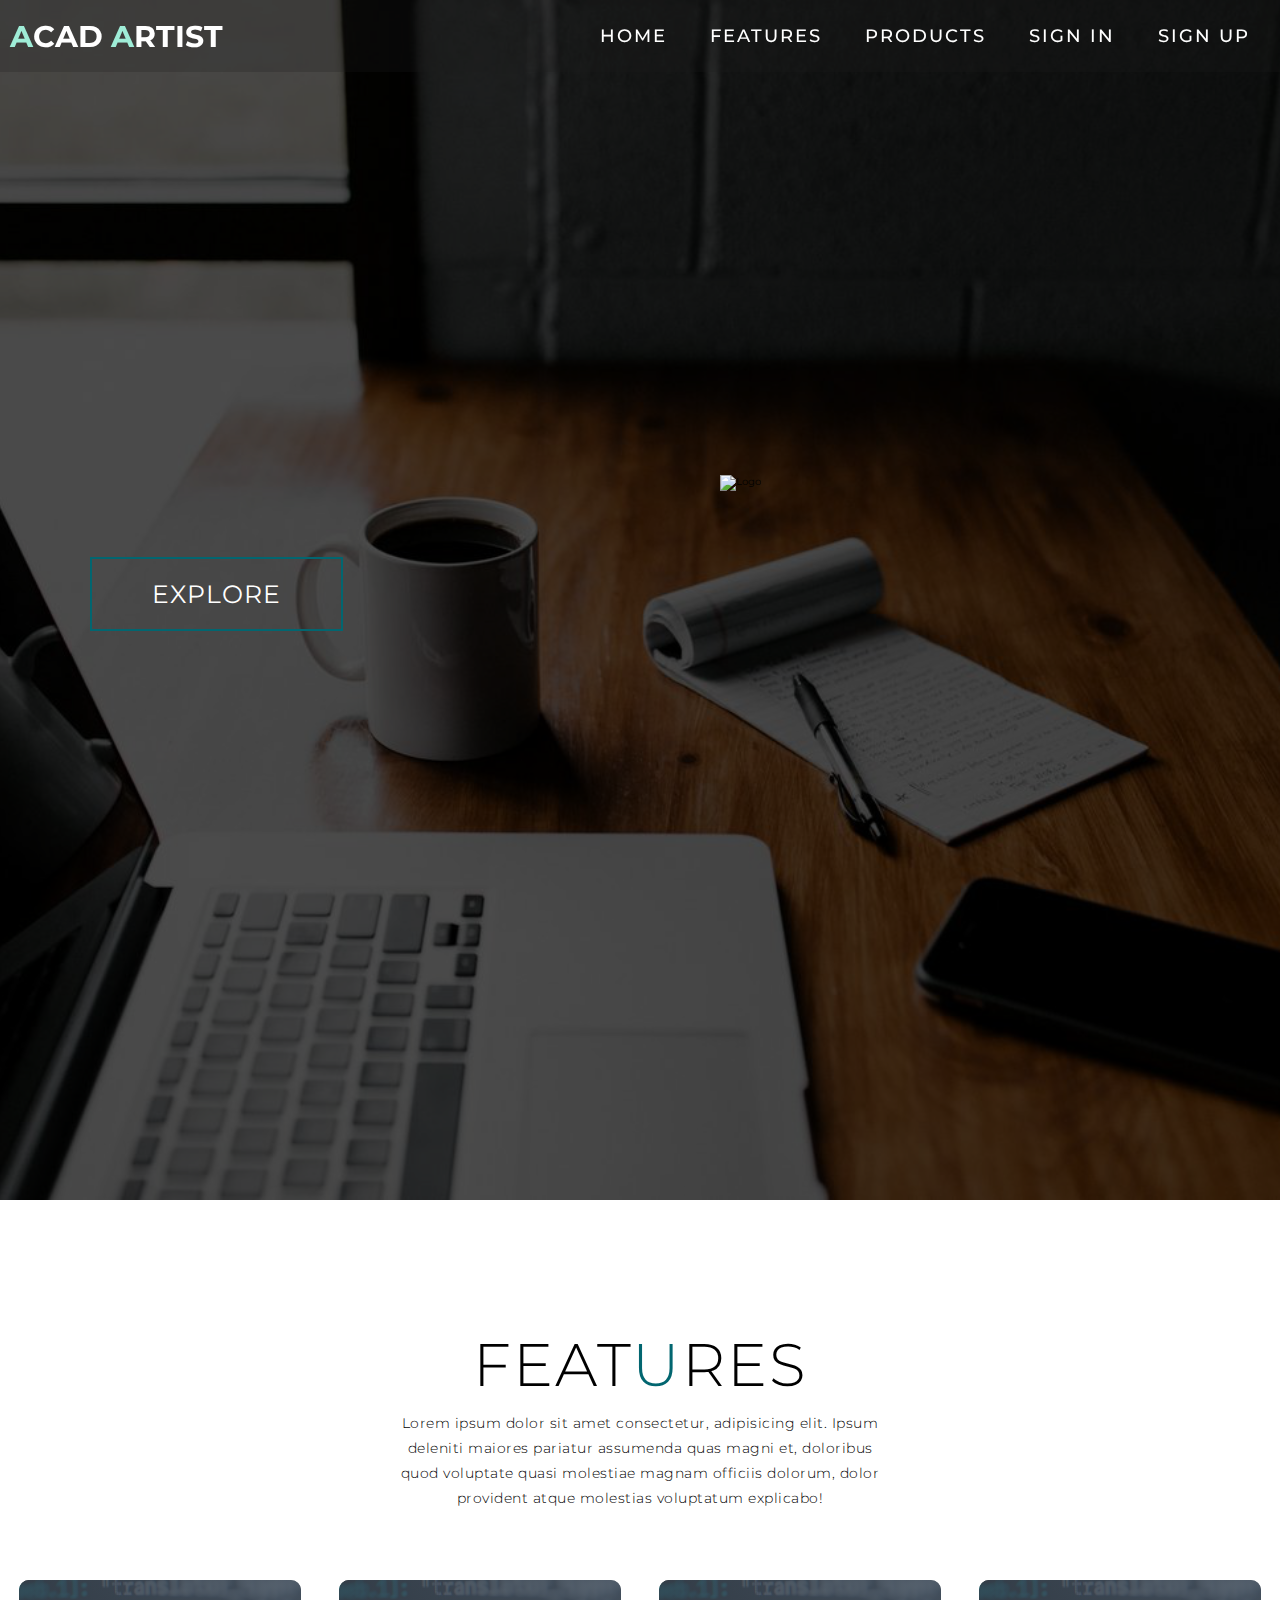
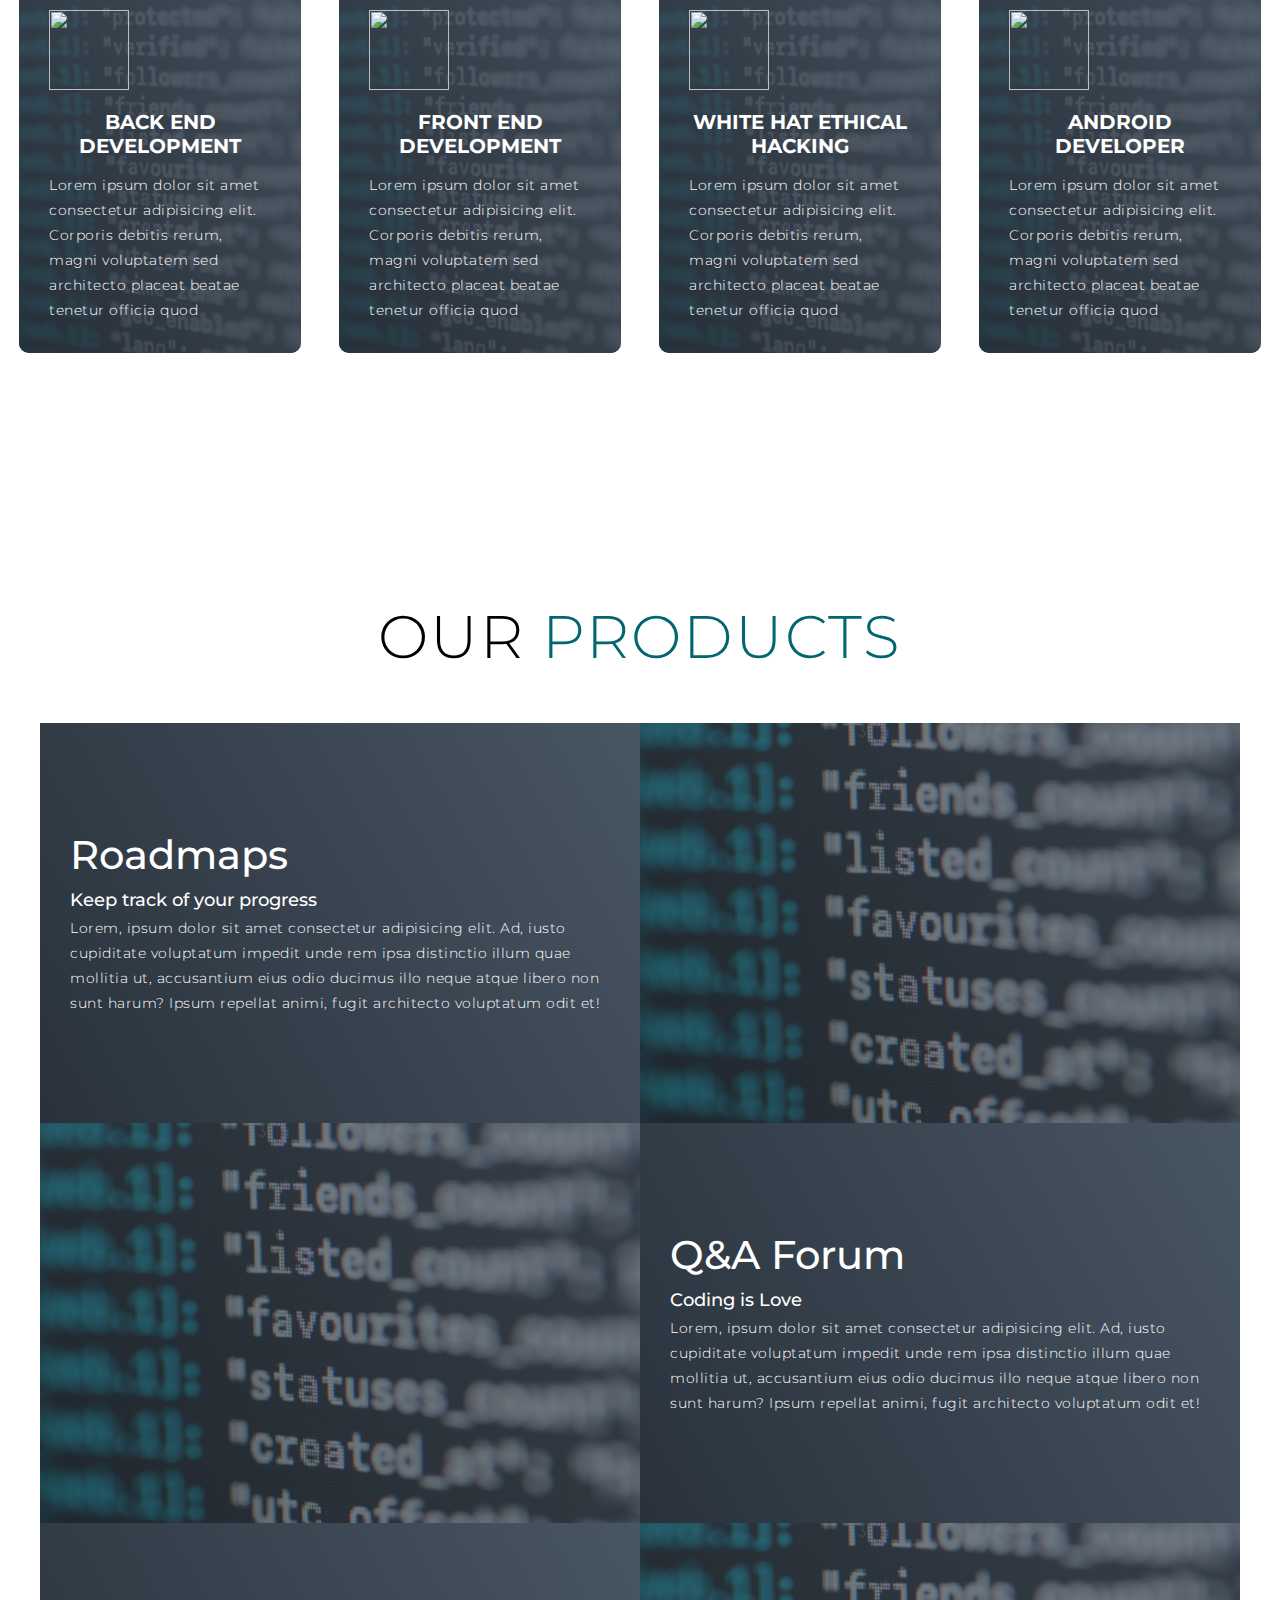
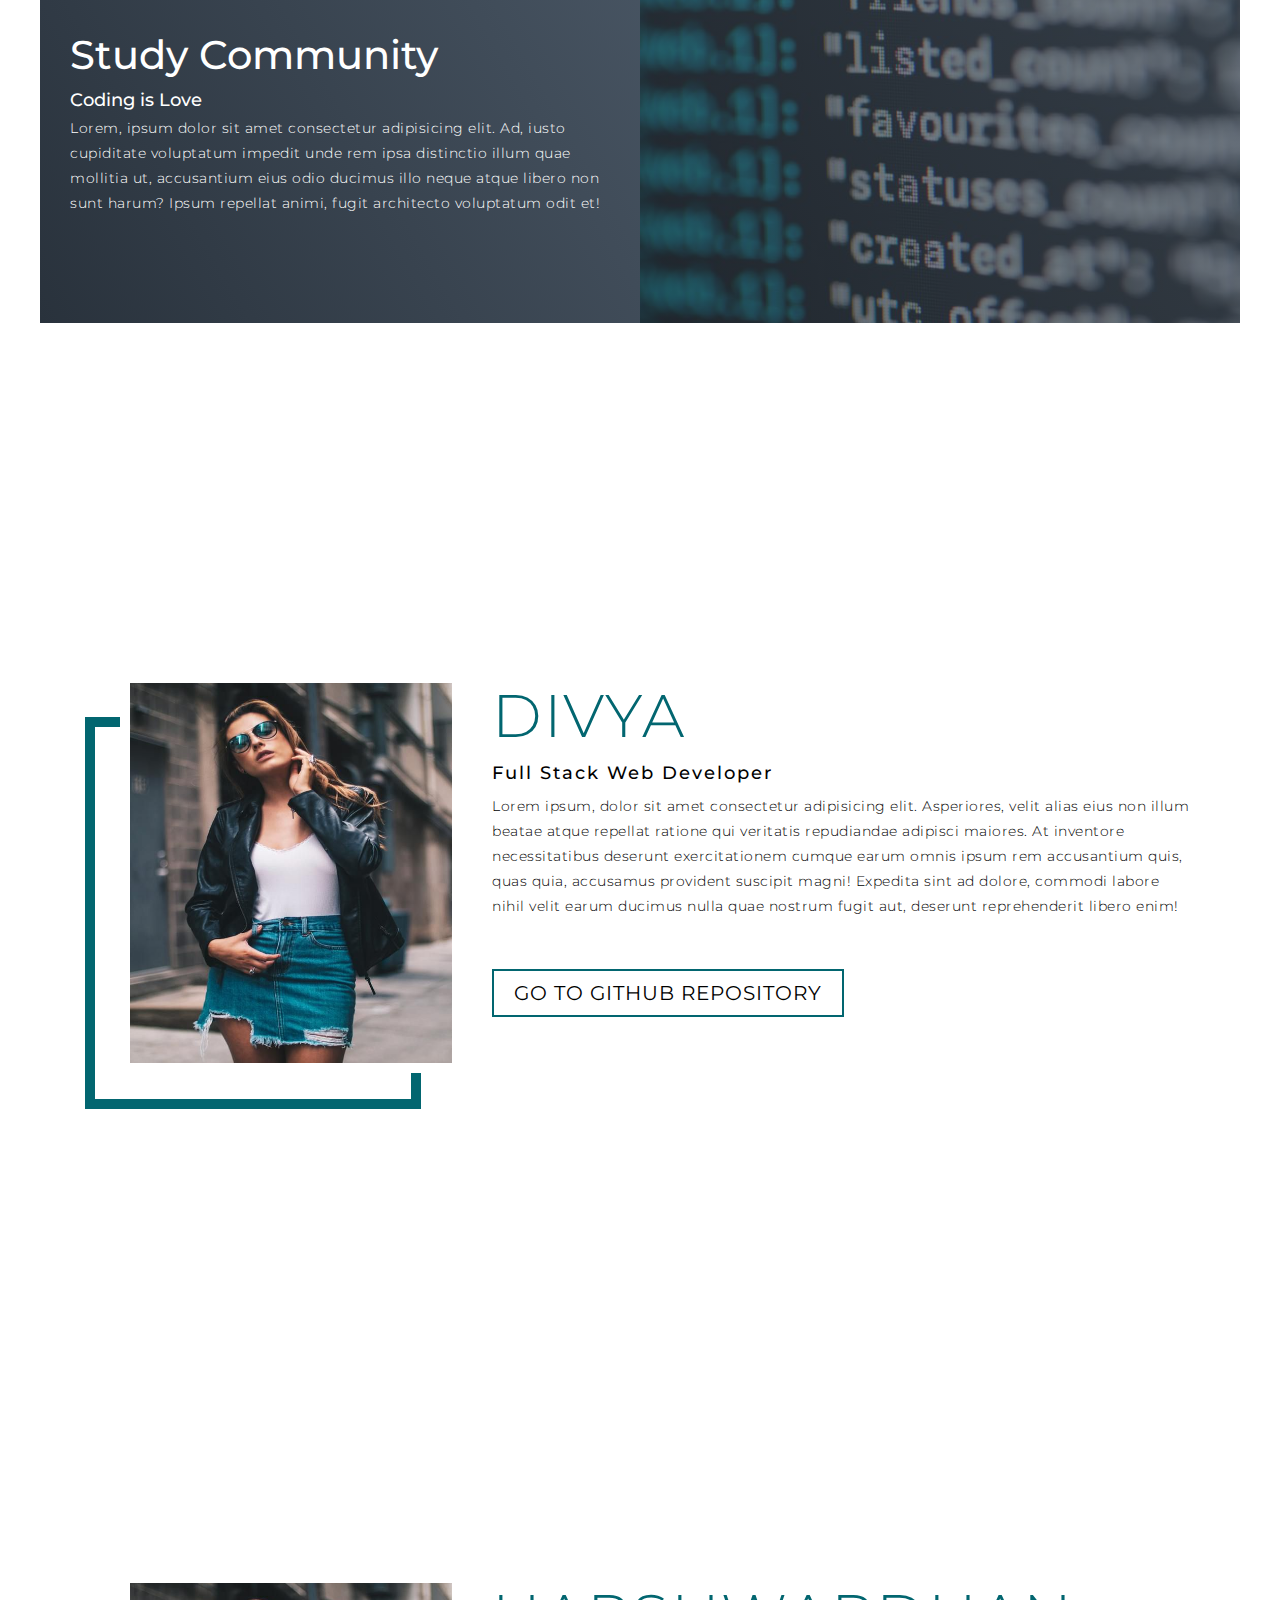
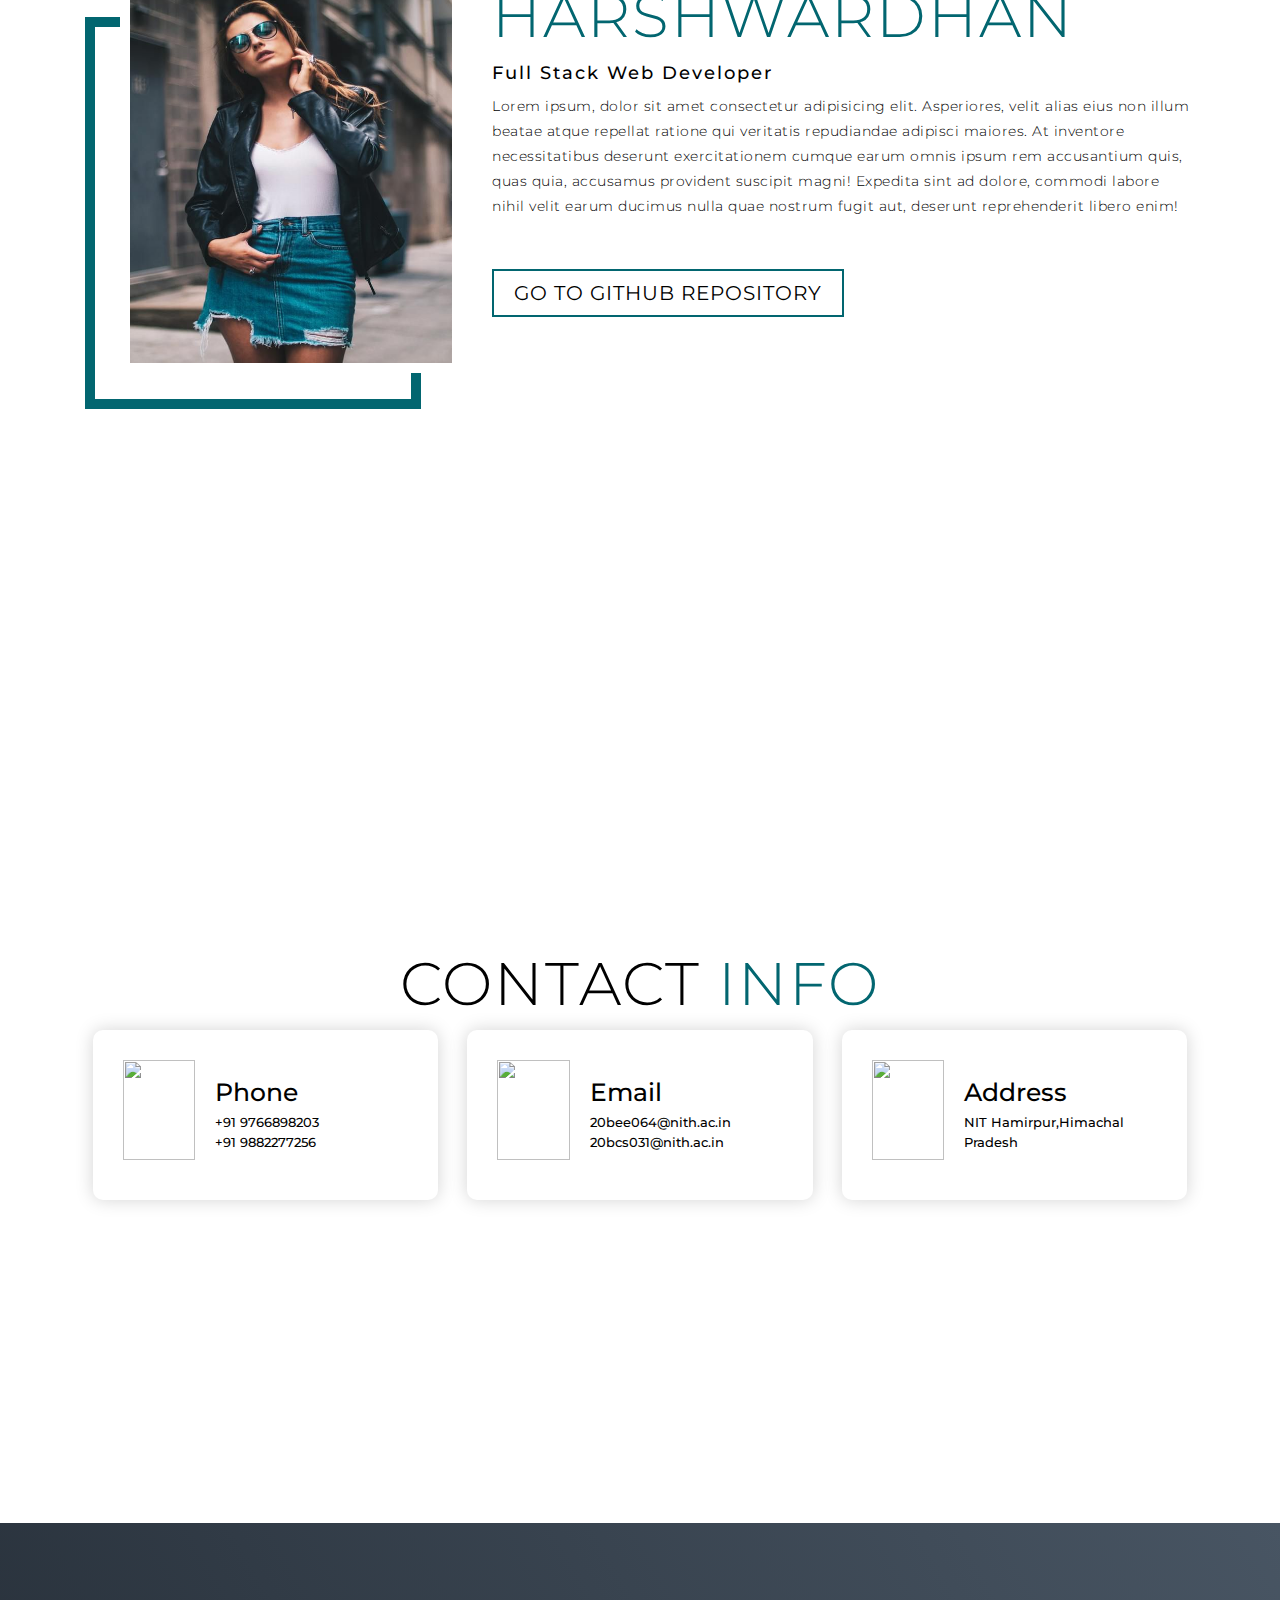
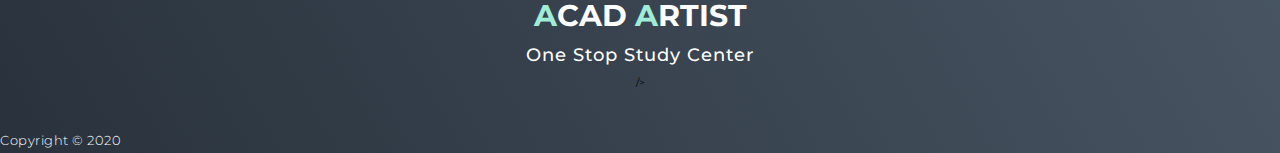
==== index.html @ d3fbb9d4 "Website" ====
<!DOCTYPE html>
<html lang="en">
  <head>
    <meta charset="UTF-8" />
    <meta name="viewport" content="width=device-width, initial-scale=1.0" />
    <link rel="stylesheet" href="style.css" />
    <title>Internal Hackathon</title>
  </head>

  <body>
    <!-- Header -->
    <section id="header">
      <div class="header container">
        <div class="nav-bar">
          <div class="brand">
            <a href="#hero">
              <h1><span>A</span>cad <span>A</span>rtist</h1>
            </a>
          </div>
          <div class="nav-list">
            <div class="hamburger">
              <div class="bar"></div>
            </div>
            <ul>
              <li><a href="#hero" data-after="Home">Home</a></li>
              <li><a href="#services" data-after="Service">Features</a></li>
              <li><a href="#projects" data-after="Projects">Products</a></li>
              <li><a href="Sign in/index.html">Sign in</a></li>
              <li><a href="Sign in/index.html">Sign up</a></li>
            </ul>
          </div>
        </div>
      </div>
    </section>
    <!-- End Header -->

    <!-- Hero Section  -->
    <section id="hero">
      <div class="hero container">
        <div>
          <h1>Welcome, <span></span></h1>
          <h1>Curious <span></span></h1>
          <h1>Minds <span></span></h1>
          <a href="#projects" type="button" class="cta">Explore</a>
        </div>
      </div>
      <div class="logo">
        <img src="img/logo.png" alt="Logo">
      </div>
    </section>
    <!-- End Hero Section  -->

    <!-- Service Section starts here -->
    <section id="services">
      <div class="services container">
        <div class="service-top">
          <h1 class="section-title">Feat<span>u</span>res</h1>
          <p>
            Lorem ipsum dolor sit amet consectetur, adipisicing elit. Ipsum
            deleniti maiores pariatur assumenda quas magni et, doloribus quod
            voluptate quasi molestiae magnam officiis dolorum, dolor provident
            atque molestias voluptatum explicabo!
          </p>
        </div>
        <div class="service-bottom">
          <div class="service-item">
            <div class="icon">
              <img
                src="https://image.flaticon.com/icons/png/512/4661/4661245.png"
              />
            </div>
            <h2  class="link"><a href="roadmap/backend.html" > Back End Development</h2>
            <p>
              Lorem ipsum dolor sit amet consectetur adipisicing elit. Corporis
              debitis rerum, magni voluptatem sed architecto placeat beatae
              tenetur officia quod
            </p>
          </div>
          <div class="service-item">
            <div class="icon"
 >
              <img
                src="https://image.flaticon.com/icons/png/512/4384/4384485.png"
              />
              <div> 
                <!-- <object type="text/html" data="Roadmap/index.html">
                </object> -->
             </div>
            </div>
            <h2 class="link"><a href="roadmap/index.html" >Front End Development</a></h2>
            <p>
              Lorem ipsum dolor sit amet consectetur adipisicing elit. Corporis
              debitis rerum, magni voluptatem sed architecto placeat beatae
              tenetur officia quod
            </p>
          </div>
          <div class="service-item">
            <div class="icon">
              <img
                src="https://image.flaticon.com/icons/png/512/3014/3014285.png"
              />
            </div>
            <h2 class="link"><a href="roadmap/hacking.html" >White Hat Ethical Hacking</a></h2>
            <p>
              Lorem ipsum dolor sit amet consectetur adipisicing elit. Corporis
              debitis rerum, magni voluptatem sed architecto placeat beatae
              tenetur officia quod
            </p>
          </div>
          <div class="service-item">
            <div class="icon">
              <img
                src="https://image.flaticon.com/icons/png/512/270/270780.png"
              />
            </div>
            <h2 class="link"><a href="roadmap/android.html" >Android Developer</a></h2>
            <p>
              Lorem ipsum dolor sit amet consectetur adipisicing elit. Corporis
              debitis rerum, magni voluptatem sed architecto placeat beatae
              tenetur officia quod
            </p>
          </div>
        </div>
      </div>
    </section>
    <!-- End Service Section -->

    <!-- Projects Section -->
    <section id="projects">
      <div class="projects container">
        <div class="projects-header">
          <h1 class="section-title">Our <span>Products</span></h1>
        </div>
        <div class="all-projects">
          <!-- <div class="project-item">
            <div class="project-info">
              <h1>Project 1</h1>
              <h2>Coding is Love</h2>
              <p>
                Lorem, ipsum dolor sit amet consectetur adipisicing elit. Ad,
                iusto cupiditate voluptatum impedit unde rem ipsa distinctio
                illum quae mollitia ut, accusantium eius odio ducimus illo neque
                atque libero non sunt harum? Ipsum repellat animi, fugit
                architecto voluptatum odit et!
              </p>
            </div> -->
          <!-- <div class="project-img">
              <img src="./img/img-1.png" alt="img" />
            </div>
          </div> -->
          <!-- <div class="project-item">
            <div class="project-info">
              <h1>Project 2</h1>
              <h2>Coding is Love</h2>
              <p>
                Lorem, ipsum dolor sit amet consectetur adipisicing elit. Ad,
                iusto cupiditate voluptatum impedit unde rem ipsa distinctio
                illum quae mollitia ut, accusantium eius odio ducimus illo neque
                atque libero non sunt harum? Ipsum repellat animi, fugit
                architecto voluptatum odit et!
              </p>
            </div>
            <div class="project-img">
              <img src="./img/img-1.png" alt="img" />
            </div>
          </div> -->
          <div class="project-item">
            <div class="project-info">
              <h1>Roadmaps</h1>
              <h2>Keep track of your progress</h2>
              <p>
                Lorem, ipsum dolor sit amet consectetur adipisicing elit. Ad,
                iusto cupiditate voluptatum impedit unde rem ipsa distinctio
                illum quae mollitia ut, accusantium eius odio ducimus illo neque
                atque libero non sunt harum? Ipsum repellat animi, fugit
                architecto voluptatum odit et!
              </p>
            </div>
            <div class="project-img">
              <img src="./img/img-1.png" alt="img" />
            </div>
          </div>
          <div class="project-item">
            <div class="project-info">
              <h1>Q&A Forum</h1>
              <h2>Coding is Love</h2>
              <p>
                Lorem, ipsum dolor sit amet consectetur adipisicing elit. Ad,
                iusto cupiditate voluptatum impedit unde rem ipsa distinctio
                illum quae mollitia ut, accusantium eius odio ducimus illo neque
                atque libero non sunt harum? Ipsum repellat animi, fugit
                architecto voluptatum odit et!
              </p>
            </div>
            <div class="project-img">
              <img src="./img/img-1.png" alt="img" />
            </div>
          </div>
          <div class="project-item">
            <div class="project-info">
              <h1>Study Community</h1>
              <h2>Coding is Love</h2>
              <p>
                Lorem, ipsum dolor sit amet consectetur adipisicing elit. Ad,
                iusto cupiditate voluptatum impedit unde rem ipsa distinctio
                illum quae mollitia ut, accusantium eius odio ducimus illo neque
                atque libero non sunt harum? Ipsum repellat animi, fugit
                architecto voluptatum odit et!
              </p>
            </div>
            <div class="project-img">
              <img src="./img/img-1.png" alt="img" />
            </div>
          </div>
        </div>
      </div>
    </section>
    <!-- End Projects Section -->

    <!-- About Section -->
    <section id="about">
      <div class="about container">
        <div class="col-left">
          <div class="about-img">
            <img src="./img/img-2.png" alt="img" />
          </div>
        </div>
        <div class="col-right">
          <h1 class="section-title"><span>Divya</span></h1>
          <h2>Full Stack Web Developer</h2>
          <p>
            Lorem ipsum, dolor sit amet consectetur adipisicing elit.
            Asperiores, velit alias eius non illum beatae atque repellat ratione
            qui veritatis repudiandae adipisci maiores. At inventore
            necessitatibus deserunt exercitationem cumque earum omnis ipsum rem
            accusantium quis, quas quia, accusamus provident suscipit magni!
            Expedita sint ad dolore, commodi labore nihil velit earum ducimus
            nulla quae nostrum fugit aut, deserunt reprehenderit libero enim!
          </p>
          <a href="#" class="cta">Go to Github Repository</a>
        </div>
      </div>
    </section>

    <section id="about">
      <div class="about container">
        <div class="col-left">
          <div class="about-img">
            <img src="./img/img-2.png" alt="img" />
          </div>
        </div>
        <div class="col-right">
          <h1 class="section-title"><span>Harshwardhan</span></h1>
          <h2>Full Stack Web Developer</h2>
          <p>
            Lorem ipsum, dolor sit amet consectetur adipisicing elit.
            Asperiores, velit alias eius non illum beatae atque repellat ratione
            qui veritatis repudiandae adipisci maiores. At inventore
            necessitatibus deserunt exercitationem cumque earum omnis ipsum rem
            accusantium quis, quas quia, accusamus provident suscipit magni!
            Expedita sint ad dolore, commodi labore nihil velit earum ducimus
            nulla quae nostrum fugit aut, deserunt reprehenderit libero enim!
          </p>
          <a href="#" class="cta">Go to Github Repository</a>
        </div>
      </div>
    </section>
    <!-- End About Section -->

    <!-- Contact Section -->
    <section id="contact">
      <div class="contact container">
        <div>
          <h1 class="section-title">Contact <span>info</span></h1>
        </div>
        <div class="contact-items">
          <div class="contact-item">
            <div class="icon">
              <img src="https://img.icons8.com/bubbles/100/000000/phone.png" />
            </div>
            <div class="contact-info">
              <h1>Phone</h1>
              <h2>+91 9766898203</h2>
              <h2>+91 9882277256</h2>
            </div>
          </div>
          <div class="contact-item">
            <div class="icon">
              <img
                src="https://img.icons8.com/bubbles/100/000000/new-post.png"
              />
            </div>
            <div class="contact-info">
              <h1>Email</h1>
              <h2>20bee064@nith.ac.in</h2>
              <h2>20bcs031@nith.ac.in</h2>
            </div>
          </div>
          <div class="contact-item">
            <div class="icon">
              <img
                src="https://img.icons8.com/bubbles/100/000000/map-marker.png"
              />
            </div>
            <div class="contact-info">
              <h1>Address</h1>
              <h2>NIT Hamirpur,Himachal Pradesh</h2>
            </div>
          </div>
        </div>
      </div>
    </section>
    <!-- End Contact Section -->

    <!-- Footer -->
    <section id="footer">
      <div class="footer container">
        <div class="brand">
          <h1><span>A</span>cad <span>A</span>rtist</h1>
        </div>
        <h2>One Stop Study Center</h2>
        <!-- <div class="social-icon">
          <div class="social-item">
            <a href="#"
              ><img
                src="https://img.icons8.com/bubbles/100/000000/facebook-new.png"
            /></a>
          </div>
          <div class="social-item">
            <a href="#"
              ><img
                src="https://img.icons8.com/bubbles/100/000000/instagram-new.png"
            /></a>
          </div>
          <div class="social-item">
            <a href="#"
              ><img src="https://img.icons8.com/bubbles/100/000000/twitter.png"
            /></a>
          </div>
          <div class="social-item">
            <a href="#"
              ><img src="https://img.icons8.com/bubbles/100/000000/behance.png" -->
            /></a>
          </div>
        </div>
        <p>Copyright © 2020</p>
      </div>
    </section>
    <!-- End Footer -->
    <script src="./app.js"></script>
  </body>
</html>
---- style.css ----
@import "https://fonts.googleapis.com/css?family=Montserrat:300, 400, 700&display=swap";
* {
  padding: 0;
  margin: 0;
  box-sizing: border-box;
}
html {
  font-size: 10px;
  font-family: "Montserrat", sans-serif;
  scroll-behavior: smooth;
}
a {
  text-decoration: none;
}
.container {
  min-height: 100vh;
  width: 100%;
  display: flex;
  align-items: center;
  justify-content: center;
}
img {
  height: 100%;
  width: 100%;
  object-fit: cover;
}
.link a{
  color: white;
}
p {
  color: black;
  font-size: 1.4rem;
  margin-top: 5px;
  line-height: 2.5rem;
  font-weight: 300;
  letter-spacing: 0.05rem;
}
.section-title {
  font-size: 4rem;
  font-weight: 300;
  color: black;
  margin-bottom: 10px;
  text-transform: uppercase;
  letter-spacing: 0.2rem;
  text-align: center;
}
.section-title span {
  color: #026670;
}

.cta {
  display: inline-block;
  padding: 10px 30px;
  color: white;
  background-color: transparent;
  border: 2px solid #026670;
  font-size: 2rem;
  text-transform: uppercase;
  letter-spacing: 0.1rem;
  margin-top: 30px;
  transition: 0.3s ease;
  transition-property: background-color, color;
}
.cta:hover {
  color: white;
  background-color: #9fedd7;
}
.brand h1 {
  font-size: 3rem;
  text-transform: uppercase;
  color: white;
}
.brand h1 span {
  color: #9fedd7;
}

/* Header section */
#header {
  position: fixed;
  z-index: 1000;
  left: 0;
  top: 0;
  width: 100vw;
  height: auto;
}
#header .header {
  min-height: 8vh;
  background-color: rgba(31, 30, 30, 0.24);
  transition: 0.3s ease background-color;
}
#header .nav-bar {
  display: flex;
  align-items: center;
  justify-content: space-between;
  width: 100%;
  height: 100%;
  max-width: 1300px;
  padding: 0 10px;
}
#header .nav-list ul {
  list-style: none;
  position: absolute;
  background-color: rgb(31, 30, 30);
  width: 100vw;
  height: 100vh;
  left: 100%;
  top: 0;
  display: flex;
  flex-direction: column;
  justify-content: center;
  align-items: center;
  z-index: 1;
  overflow-x: hidden;
  transition: 0.5s ease left;
}
#header .nav-list ul.active {
  left: 0%;
}
#header .nav-list ul a {
  font-size: 2.5rem;
  font-weight: 500;
  letter-spacing: 0.2rem;
  text-decoration: none;
  color: white;
  text-transform: uppercase;
  padding: 20px;
  display: block;
}
#header .nav-list ul a::after {
  content: attr(data-after);
  position: absolute;
  top: 50%;
  left: 50%;
  transform: translate(-50%, -50%) scale(0);
  color: rgba(240, 248, 255, 0.021);
  font-size: 13rem;
  letter-spacing: 50px;
  z-index: -1;
  transition: 0.3s ease letter-spacing;
}
#header .nav-list ul li:hover a::after {
  transform: translate(-50%, -50%) scale(1);
  letter-spacing: initial;
}
#header .nav-list ul li:hover a {
  color: #edeae5;
}
#header .hamburger {
  height: 60px;
  width: 60px;
  display: inline-block;
  border: 3px solid white;
  border-radius: 50%;
  position: relative;
  display: flex;
  align-items: center;
  justify-content: center;
  z-index: 100;
  cursor: pointer;
  transform: scale(0.8);
  margin-right: 20px;
}
#header .hamburger:after {
  position: absolute;
  content: "";
  height: 100%;
  width: 100%;
  border-radius: 50%;
  border: 3px solid white;
  animation: hamburger_puls 1s ease infinite;
}
#header .hamburger .bar {
  height: 2px;
  width: 30px;
  position: relative;
  background-color: white;
  z-index: -1;
}
#header .hamburger .bar::after,
#header .hamburger .bar::before {
  content: "";
  position: absolute;
  height: 100%;
  width: 100%;
  left: 0;
  background-color: white;
  transition: 0.3s ease;
  transition-property: top, bottom;
}
#header .hamburger .bar::after {
  top: 8px;
}
#header .hamburger .bar::before {
  bottom: 8px;
}
#header .hamburger.active .bar::before {
  bottom: 0;
}
#header .hamburger.active .bar::after {
  top: 0;
}
/* End Header section */

/* Hero Section */
#hero {
  background-image: url(./img/hero-bg.png);
  background-size: cover;
  background-position: top center;
  position: relative;
  /* bottom: 100px; */
  /* top: 100px; */
  z-index: 1;
}
#hero::after {
  content: "";
  position: absolute;
  left: 0;
  top: 0;
  height: 100%;
  width: 100%;
  background-color: black;
  opacity: 0.7;
  z-index: -1;
}
#hero .hero {
  max-width: 1200px;
  margin: 0 auto;
  padding: 0 50px;
  justify-content: flex-start;
}
#hero h1 {
  display: block;
  width: fit-content;
  font-size: 4rem;
  position: relative;
  color: transparent;
  animation: text_reveal 0.5s ease forwards;
  animation-delay: 1s;
}
#hero h1:nth-child(1) {
  animation-delay: 1s;
}
#hero h1:nth-child(2) {
  animation-delay: 2s;
}
#hero h1:nth-child(3) {
  animation: text_reveal_name 0.5s ease forwards;
  animation-delay: 3s;
}
#hero h1 span {
  position: absolute;
  top: 0;
  left: 0;
  height: 100%;
  width: 0;
  background-color: #026670;
  animation: text_reveal_box 1s ease;
  animation-delay: 0.5s;
}
#hero h1:nth-child(1) span {
  animation-delay: 0.5s;
}
#hero h1:nth-child(2) span {
  animation-delay: 1.5s;
}
#hero h1:nth-child(3) span {
  animation-delay: 2.5s;
}

#hero .logo {
  /* max-width: 100%; */
  /* max-height: 100%; */
  width: 300px;
  height: 300px;
  /* display: flex;
  left: 400px;
  right: 500px; */
  position: relative;
  left: 720px;
  bottom: 425px;
}
/* End Hero Section */

/* Services Section */
#services .services {
  flex-direction: column;
  text-align: center;
  max-width: 1500px;
  margin: 0 auto;
  padding: 100px 0;
}
#services .service-top {
  max-width: 500px;
  margin: 0 auto;
}
#services .service-bottom {
  display: flex;
  align-items: center;
  justify-content: center;
  flex-wrap: wrap;
  margin-top: 50px;
}
#services .service-item {
  flex-basis: 80%;
  display: flex;
  align-items: flex-start;
  justify-content: center;
  flex-direction: column;
  padding: 30px;
  border-radius: 10px;
  background-image: url(./img/img-1.png);
  background-size: cover;
  margin: 10px 5%;
  position: relative;
  z-index: 1;
  overflow: hidden;
}
#services .service-item::after {
  content: "";
  position: absolute;
  left: 0;
  top: 0;
  height: 100%;
  width: 100%;
  background-image: linear-gradient(60deg, #29323c 0%, #485563 100%);
  opacity: 0.9;
  z-index: -1;
}
#services .service-bottom .icon {
  height: 80px;
  width: 80px;
  margin-bottom: 20px;
  flex: display;
  justify-content: center;
  /* padding: 10px; */
}
#services .service-item h2 {
  font-size: 2rem;
  color: white;
  margin-bottom: 10px;
  text-transform: uppercase;
}
#services .service-item p {
  color: white;
  text-align: left;
}
/* End Services Section */

/* Projects section */
#projects .projects {
  flex-direction: column;
  max-width: 1200px;
  margin: 0 auto;
  padding: 100px 0;
}
#projects .projects-header h1 {
  margin-bottom: 50px;
}
#projects .all-projects {
  display: flex;
  align-items: center;
  justify-content: center;
  flex-direction: column;
}
#projects .project-item {
  display: flex;
  align-items: center;
  justify-content: center;
  flex-direction: column;
  width: 80%;
  margin: 20px auto;
  overflow: hidden;
  border-radius: 10px;
}
#projects .project-info {
  padding: 30px;
  flex-basis: 50%;
  height: 100%;
  display: flex;
  align-items: flex-start;
  justify-content: center;
  flex-direction: column;
  background-image: linear-gradient(60deg, #29323c 0%, #485563 100%);
  color: white;
}
#projects .project-info h1 {
  font-size: 4rem;
  font-weight: 500;
}
#projects .project-info h2 {
  font-size: 1.8rem;
  font-weight: 500;
  margin-top: 10px;
}
#projects .project-info p {
  color: white;
}
#projects .project-img {
  flex-basis: 50%;
  height: 300px;
  overflow: hidden;
  position: relative;
}
#projects .project-img:after {
  content: "";
  position: absolute;
  left: 0;
  top: 0;
  height: 100%;
  width: 100%;
  background-image: linear-gradient(60deg, #29323c 0%, #485563 100%);
  opacity: 0.7;
}
#projects .project-img img {
  transition: 0.3s ease transform;
}
#projects .project-item:hover .project-img img {
  transform: scale(1.1);
}
/* End Projects section */

/* About Section */
#about .about {
  flex-direction: column-reverse;
  text-align: center;
  max-width: 1200px;
  margin: 0 auto;
  padding: 100px 20px;
}
#about .col-left {
  width: 250px;
  height: 360px;
}
#about .col-right {
  width: 100%;
}
#about .col-right h2 {
  font-size: 1.8rem;
  font-weight: 500;
  letter-spacing: 0.2rem;
  margin-bottom: 10px;
}
#about .col-right p {
  margin-bottom: 20px;
}
#about .col-right .cta {
  color: black;
  margin-bottom: 50px;
  padding: 10px 20px;
  font-size: 2rem;
}
#about .col-left .about-img {
  height: 100%;
  width: 100%;
  position: relative;
  border: 10px solid white;
}
#about .col-left .about-img::after {
  content: "";
  position: absolute;
  left: -33px;
  top: 19px;
  height: 98%;
  width: 98%;
  border: 7px solid #026670;
  z-index: -1;
}
/* End About Section */

/* contact Section */
#contact .contact {
  flex-direction: column;
  max-width: 1200px;
  margin: 0 auto;
  width: 90%;
}
#contact .contact-items {
  /* max-width: 400px; */
  width: 100%;
}
#contact .contact-item {
  width: 80%;
  padding: 20px;
  text-align: center;
  border-radius: 10px;
  padding: 30px;
  margin: 30px;
  display: flex;
  justify-content: center;
  align-items: center;
  flex-direction: column;
  box-shadow: 0px 0px 18px 0 #0000002c;
  transition: 0.3s ease box-shadow;
}
#contact .contact-item:hover {
  box-shadow: 0px 0px 5px 0 #0000002c;
}
#contact .icon {
  width: 70px;
  margin: 0 auto;
  margin-bottom: 10px;
}
#contact .contact-info h1 {
  font-size: 2.5rem;
  font-weight: 500;
  margin-bottom: 5px;
}
#contact .contact-info h2 {
  font-size: 1.3rem;
  line-height: 2rem;
  font-weight: 500;
}
/*End contact Section */

/* Footer */
#footer {
  background-image: linear-gradient(60deg, #29323c 0%, #485563 100%);
}
#footer .footer {
  min-height: 200px;
  flex-direction: column;
  padding-top: 50px;
  padding-bottom: 10px;
}
#footer h2 {
  color: white;
  font-weight: 500;
  font-size: 1.8rem;
  letter-spacing: 0.1rem;
  margin-top: 10px;
  margin-bottom: 10px;
}
#footer .social-icon {
  display: flex;
  margin-bottom: 30px;
}
#footer .social-item {
  height: 50px;
  width: 50px;
  margin: 0 5px;
}
#footer .social-item img {
  filter: grayscale(1);
  transition: 0.3s ease filter;
}
#footer .social-item:hover img {
  filter: grayscale(0);
}
#footer p {
  color: white;
  font-size: 1.3rem;
}
/* End Footer */

/* Keyframes */
@keyframes hamburger_puls {
  0% {
    opacity: 1;
    transform: scale(1);
  }
  100% {
    opacity: 0;
    transform: scale(1.4);
  }
}
@keyframes text_reveal_box {
  50% {
    width: 100%;
    left: 0;
  }
  100% {
    width: 0;
    left: 100%;
  }
}
@keyframes text_reveal {
  100% {
    color: white;
  }
}
@keyframes text_reveal_name {
  100% {
    color: #fef9c7;
    font-weight: 500;
  }
}
/* End Keyframes */

/* Media Query For Tablet */
@media only screen and (min-width: 768px) {
  .cta {
    font-size: 2.5rem;
    padding: 20px 60px;
  }
  h1.section-title {
    font-size: 6rem;
  }

  /* Hero */
  #hero h1 {
    font-size: 7rem;
  }
  /* End Hero */

  /* Services Section */
  #services .service-bottom .service-item {
    flex-basis: 45%;
    margin: 2.5%;
  }
  /* End Services Section */

  /* Project */
  #projects .project-item {
    flex-direction: row;
  }
  #projects .project-item:nth-child(even) {
    flex-direction: row-reverse;
  }
  #projects .project-item {
    height: 400px;
    margin: 0;
    width: 100%;
    border-radius: 0;
  }
  #projects .all-projects .project-info {
    height: 100%;
  }
  #projects .all-projects .project-img {
    height: 100%;
  }
  /* End Project */

  /* About */
  #about .about {
    flex-direction: row;
  }
  #about .col-left {
    width: 600px;
    height: 400px;
    padding-left: 60px;
  }
  #about .about .col-left .about-img::after {
    left: -45px;
    top: 34px;
    height: 98%;
    width: 98%;
    border: 10px solid #026670;
  }
  #about .col-right {
    text-align: left;
    padding: 30px;
  }
  #about .col-right h1 {
    text-align: left;
  }
  /* End About */

  /* contact  */
  #contact .contact {
    flex-direction: column;
    padding: 100px 0;
    align-items: center;
    justify-content: center;
    min-width: 20vh;
  }
  #contact .contact-items {
    width: 100%;
    display: flex;
    flex-direction: row;
    justify-content: space-evenly;
    margin: 0;
  }
  #contact .contact-item {
    width: 30%;
    margin: 0;
    flex-direction: row;
  }
  #contact .contact-item .icon {
    height: 100px;
    width: 100px;
  }
  #contact .contact-item .icon img {
    object-fit: contain;
  }
  #contact .contact-item .contact-info {
    width: 100%;
    text-align: left;
    padding-left: 20px;
  }
  /* End contact  */
}
/* End Media Query For Tablet */

/* Media Query For Desktop */
@media only screen and (min-width: 1200px) {
  /* header */
  #header .hamburger {
    display: none;
  }
  #header .nav-list ul {
    position: initial;
    display: block;
    height: auto;
    width: fit-content;
    background-color: transparent;
  }
  #header .nav-list ul li {
    display: inline-block;
  }
  #header .nav-list ul li a {
    font-size: 1.8rem;
  }
  #header .nav-list ul a:after {
    display: none;
  }
  /* End header */

  #services .service-bottom .service-item {
    flex-basis: 22%;
    margin: 1.5%;
  }
}
/* End  Media Query For Desktop */
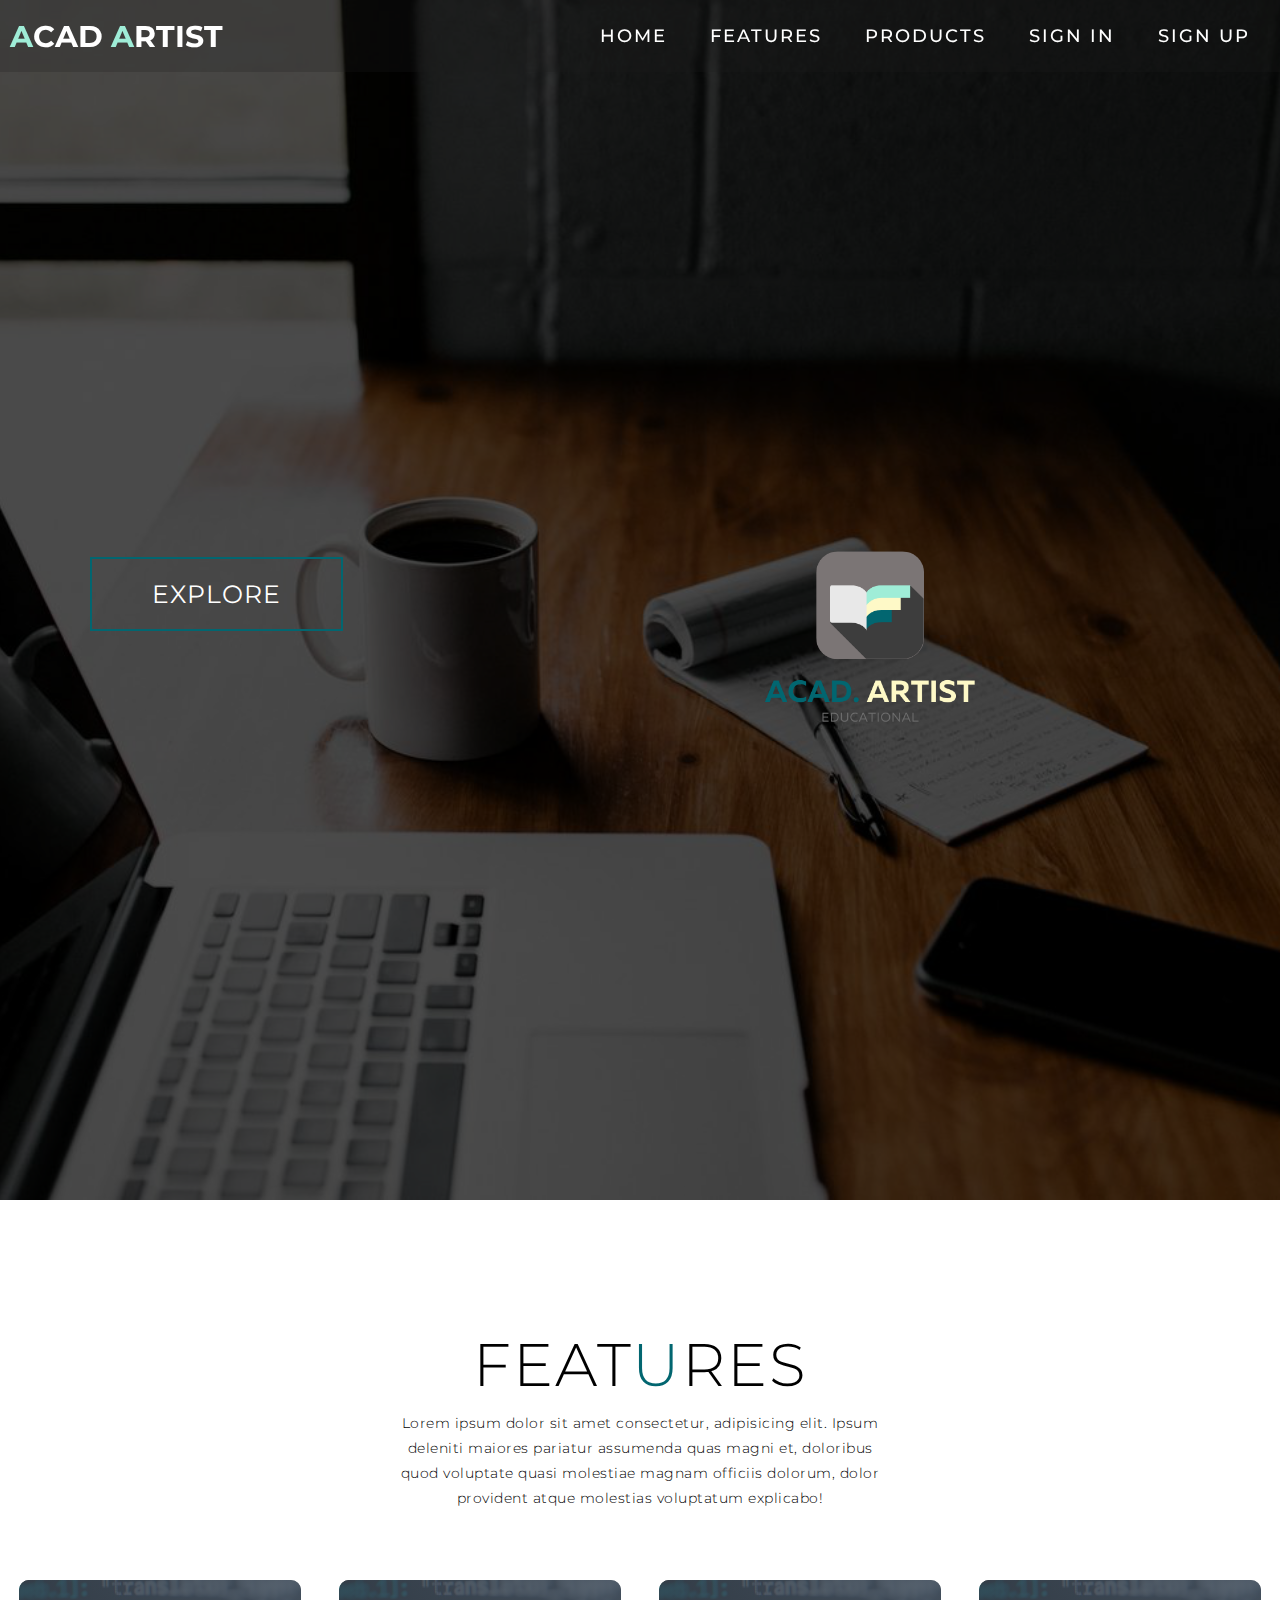
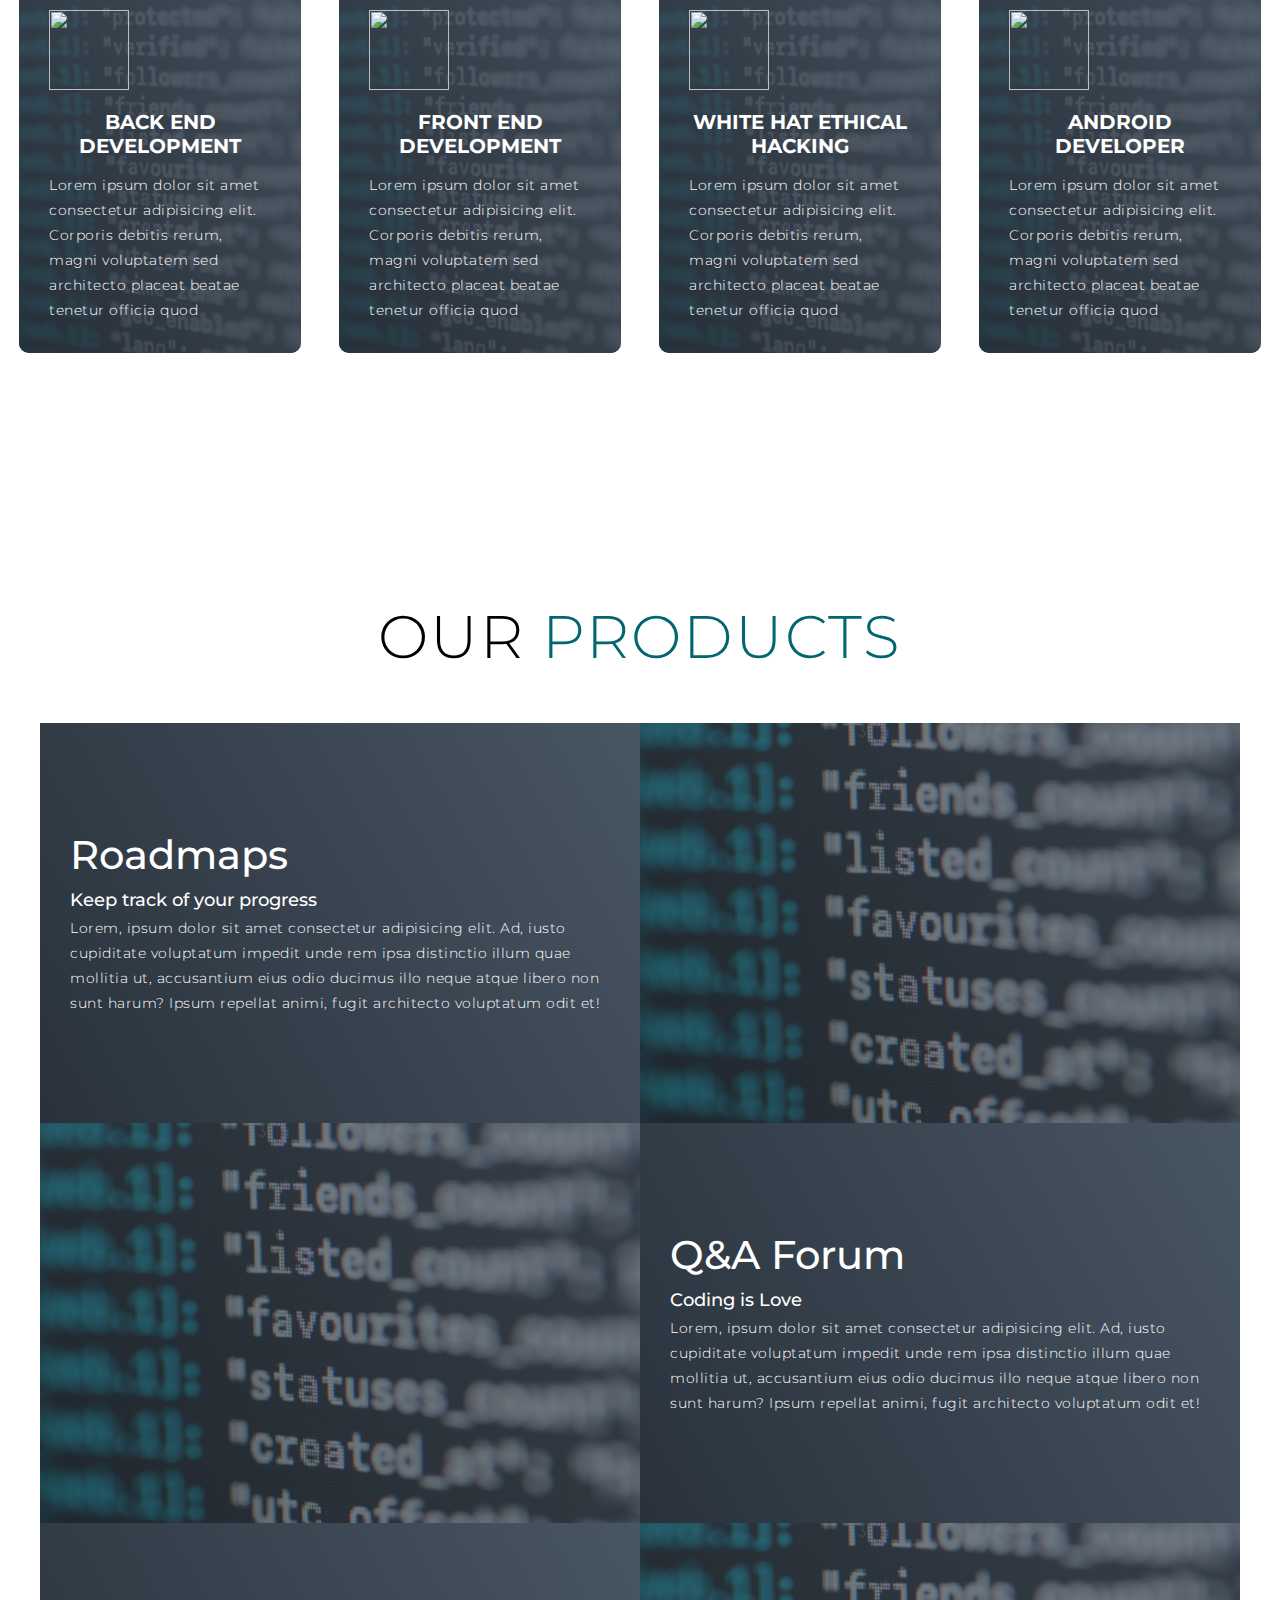
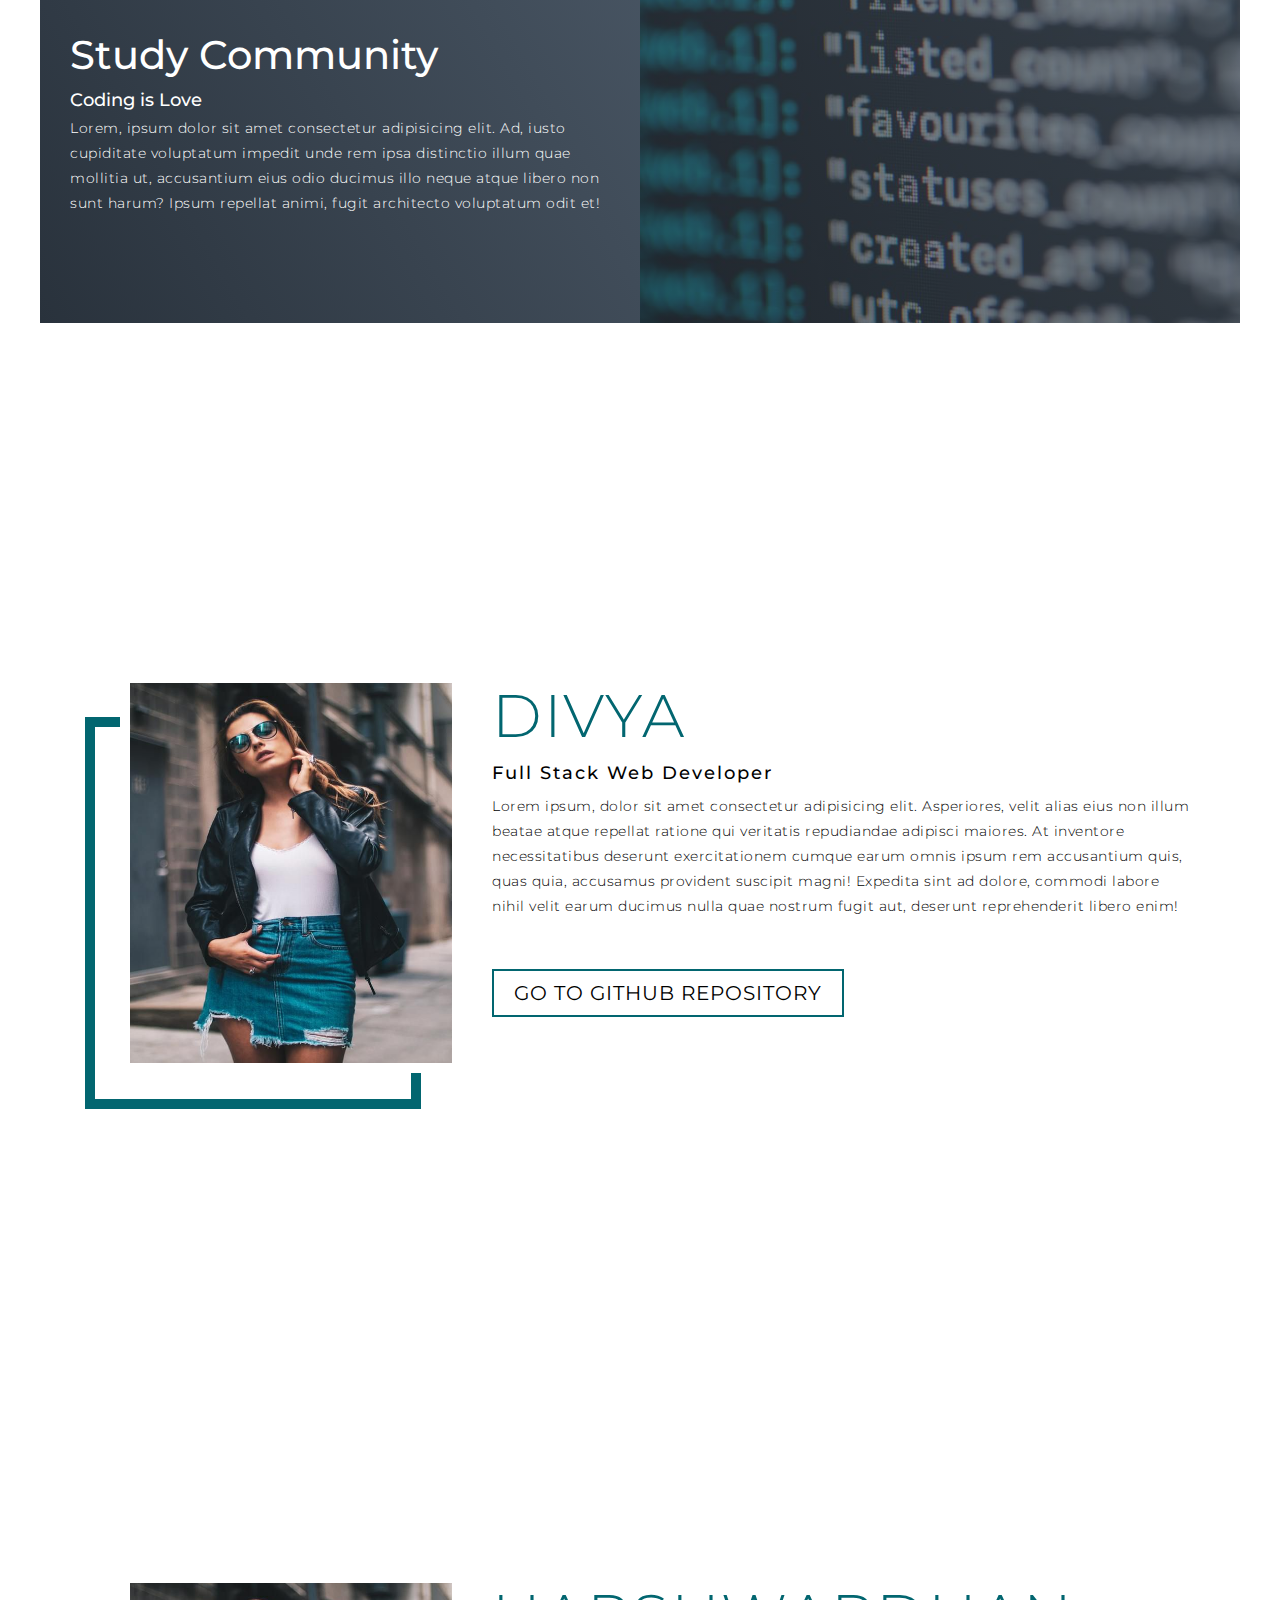
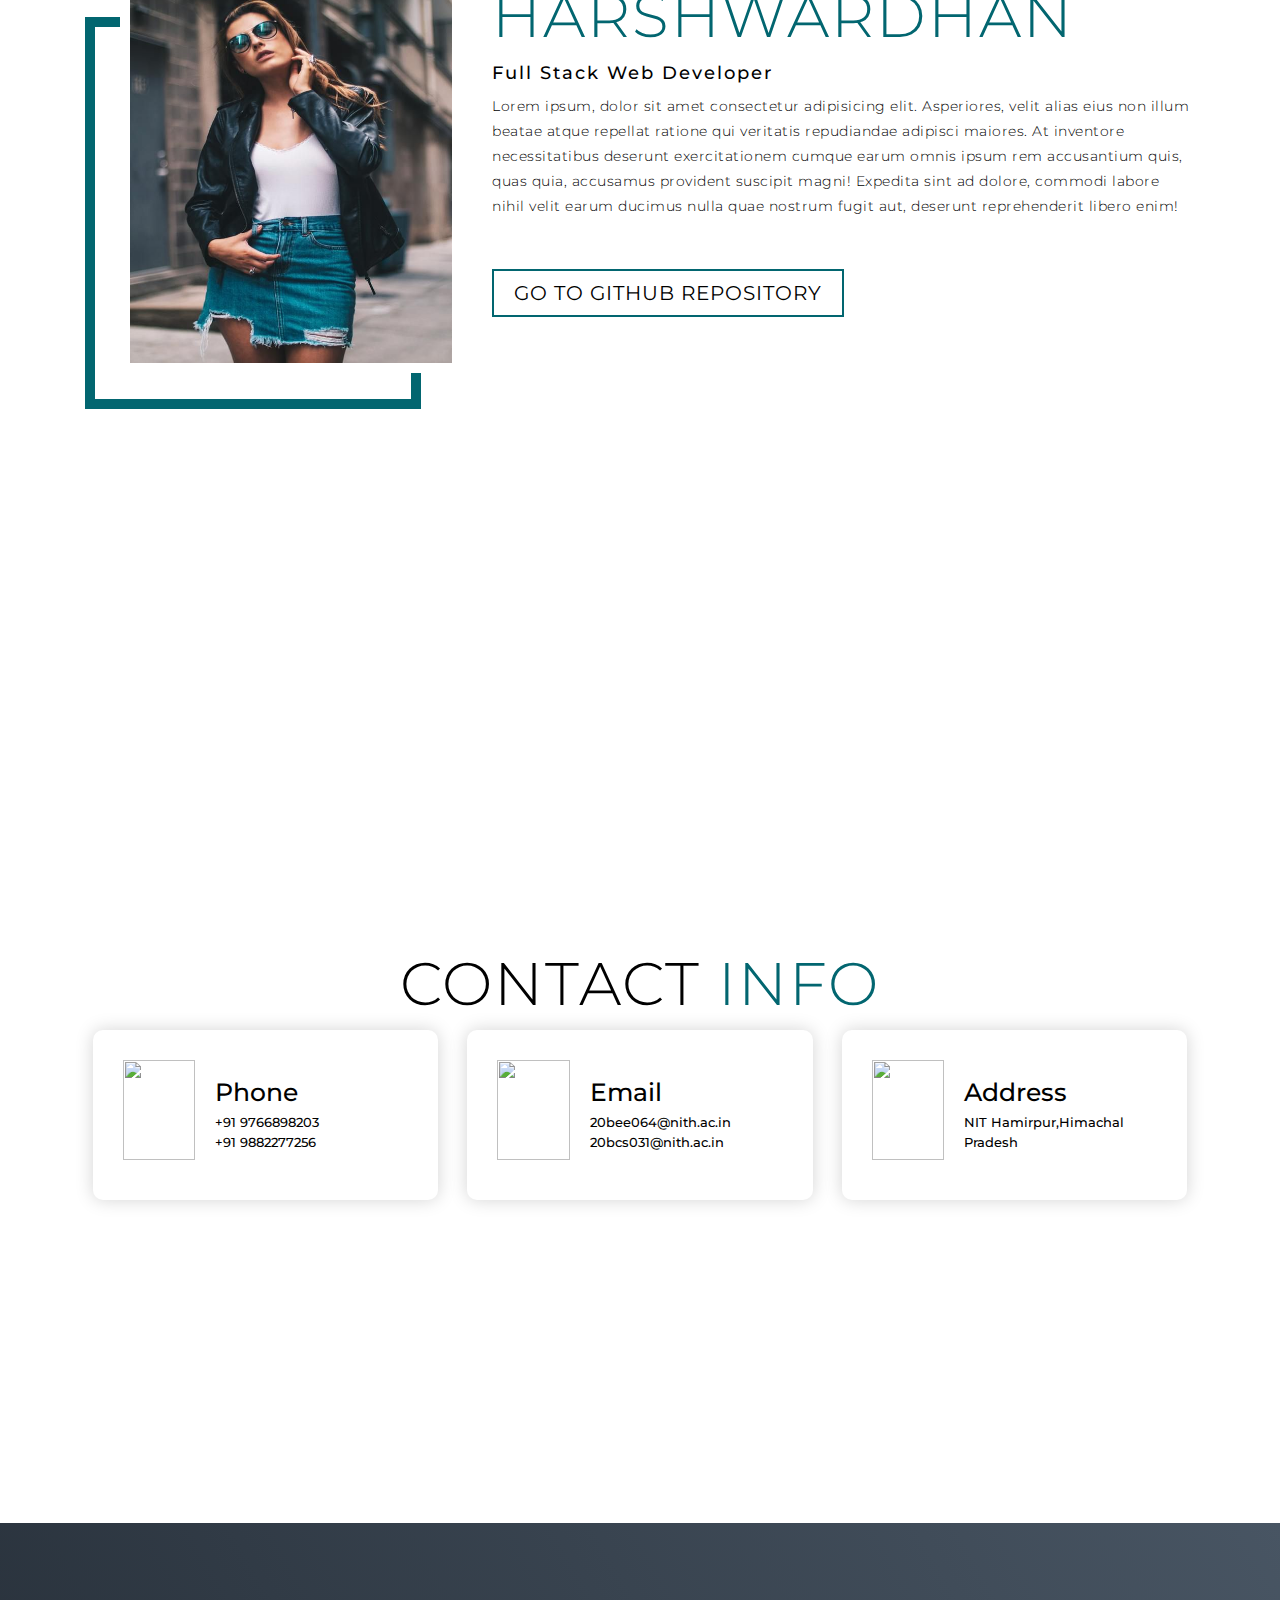
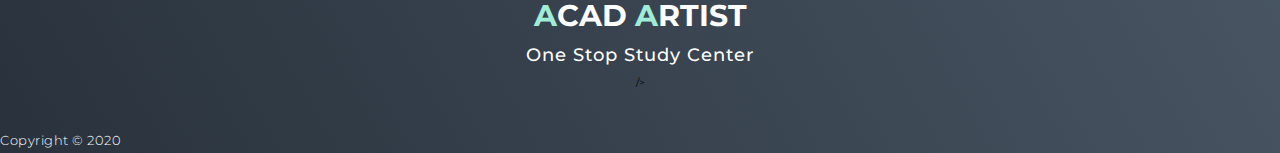
==== commit 9ea88264: "final" ====
--- a/index.html
+++ b/index.html
@@ -45,7 +45,7 @@
         </div>
       </div>
       <div class="logo">
-        <img src="img/logo.png" alt="Logo">
+        <img src="img/Logo.png" alt="Logo">
       </div>
     </section>
     <!-- End Hero Section  -->
@@ -69,7 +69,7 @@
                 src="https://image.flaticon.com/icons/png/512/4661/4661245.png"
               />
             </div>
-            <h2  class="link"><a href="roadmap/backend.html" > Back End Development</h2>
+            <h2  class="link"><a href="Roadmap/backend.html" > Back End Development</h2>
             <p>
               Lorem ipsum dolor sit amet consectetur adipisicing elit. Corporis
               debitis rerum, magni voluptatem sed architecto placeat beatae
@@ -87,7 +87,7 @@
                 </object> -->
              </div>
             </div>
-            <h2 class="link"><a href="roadmap/index.html" >Front End Development</a></h2>
+            <h2 class="link"><a href="Roadmap/index.html" >Front End Development</a></h2>
             <p>
               Lorem ipsum dolor sit amet consectetur adipisicing elit. Corporis
               debitis rerum, magni voluptatem sed architecto placeat beatae
@@ -100,7 +100,7 @@
                 src="https://image.flaticon.com/icons/png/512/3014/3014285.png"
               />
             </div>
-            <h2 class="link"><a href="roadmap/hacking.html" >White Hat Ethical Hacking</a></h2>
+            <h2 class="link"><a href="Roadmap/hacking.html" >White Hat Ethical Hacking</a></h2>
             <p>
               Lorem ipsum dolor sit amet consectetur adipisicing elit. Corporis
               debitis rerum, magni voluptatem sed architecto placeat beatae
@@ -113,7 +113,7 @@
                 src="https://image.flaticon.com/icons/png/512/270/270780.png"
               />
             </div>
-            <h2 class="link"><a href="roadmap/android.html" >Android Developer</a></h2>
+            <h2 class="link"><a href="Roadmap/android.html" >Android Developer</a></h2>
             <p>
               Lorem ipsum dolor sit amet consectetur adipisicing elit. Corporis
               debitis rerum, magni voluptatem sed architecto placeat beatae
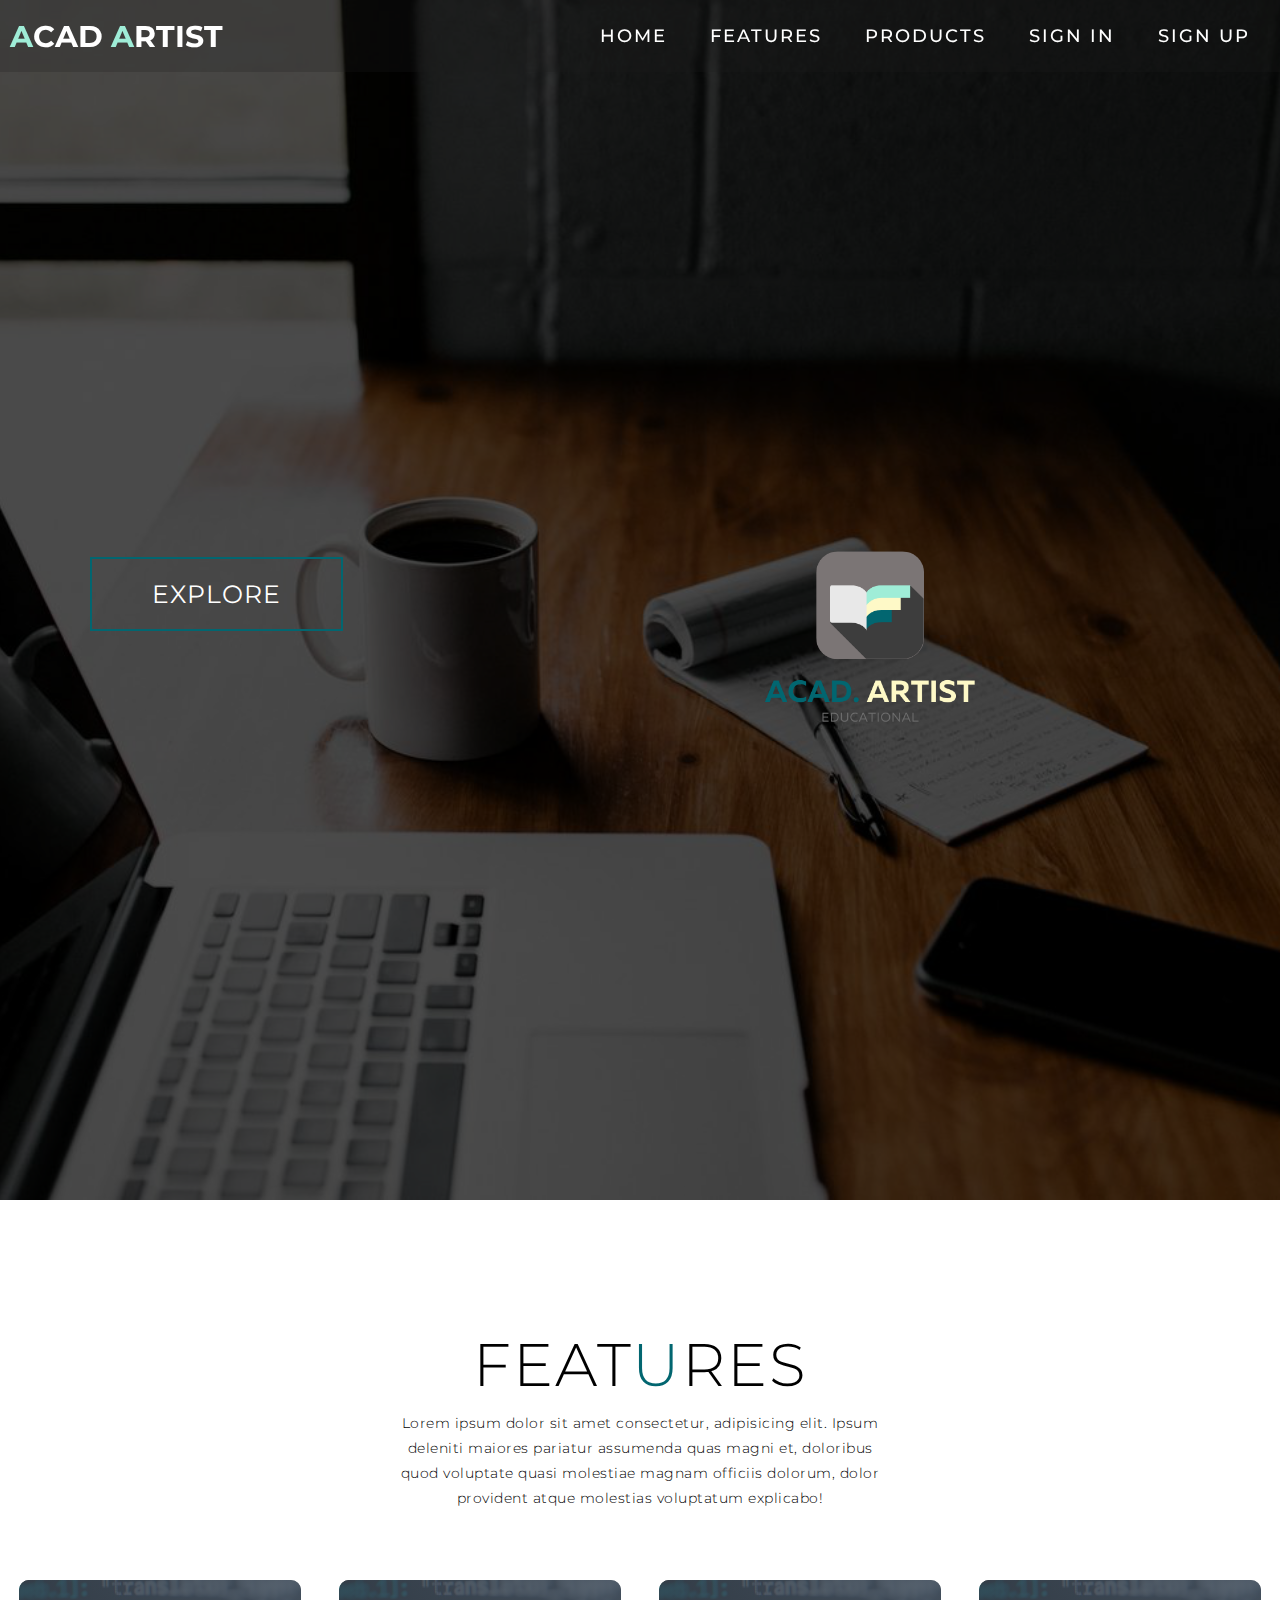
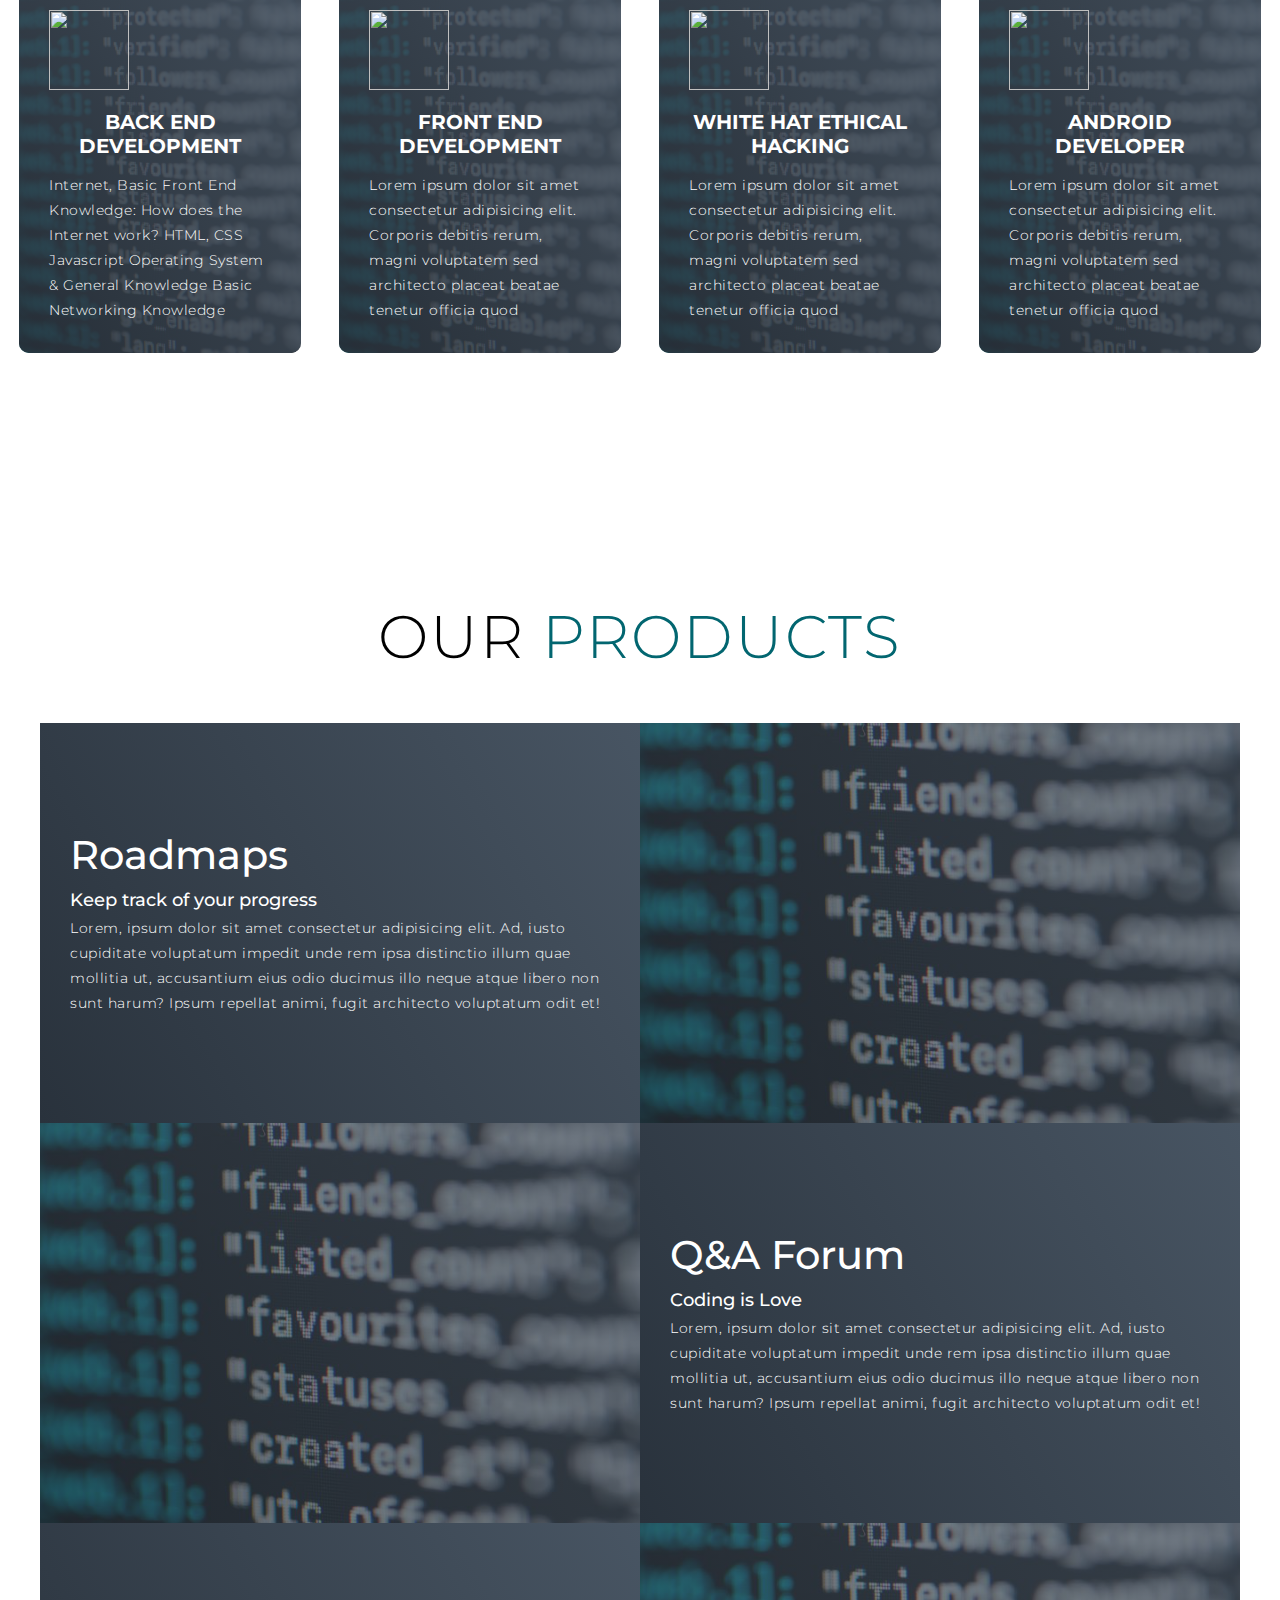
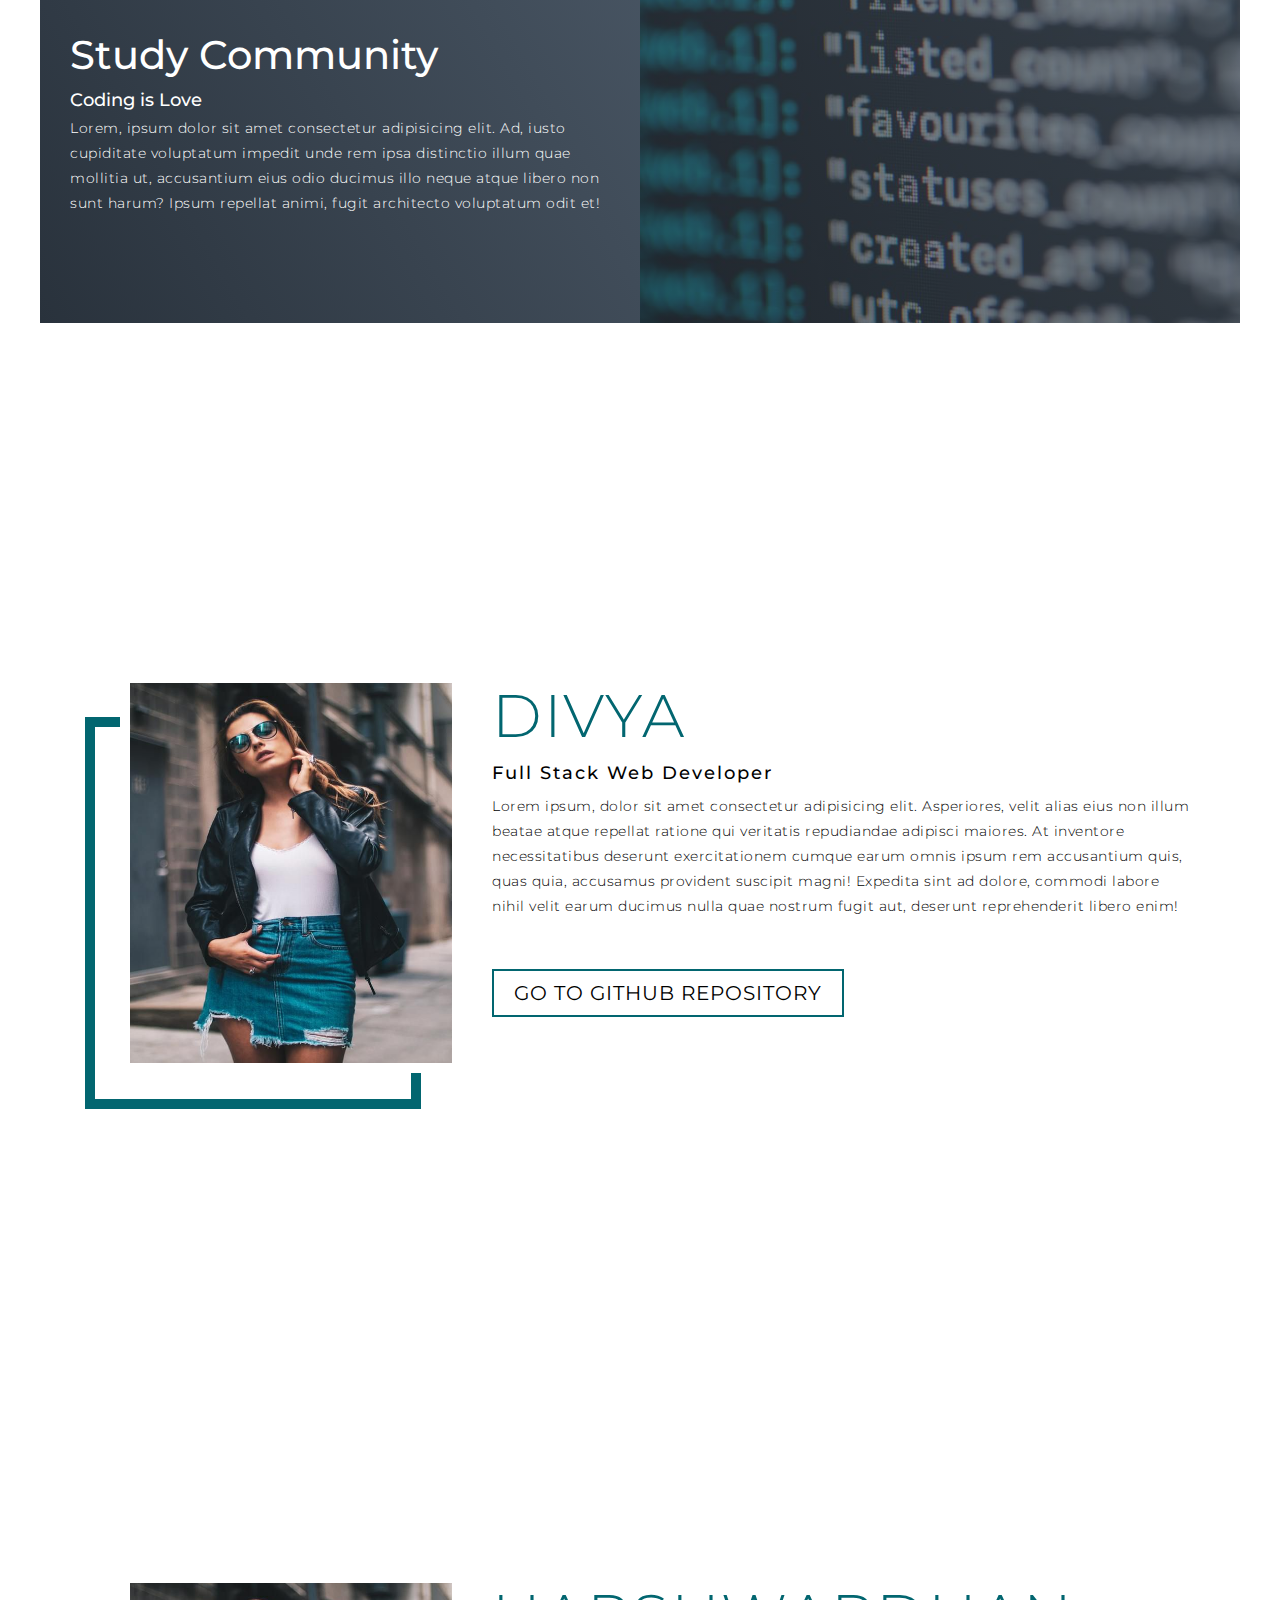
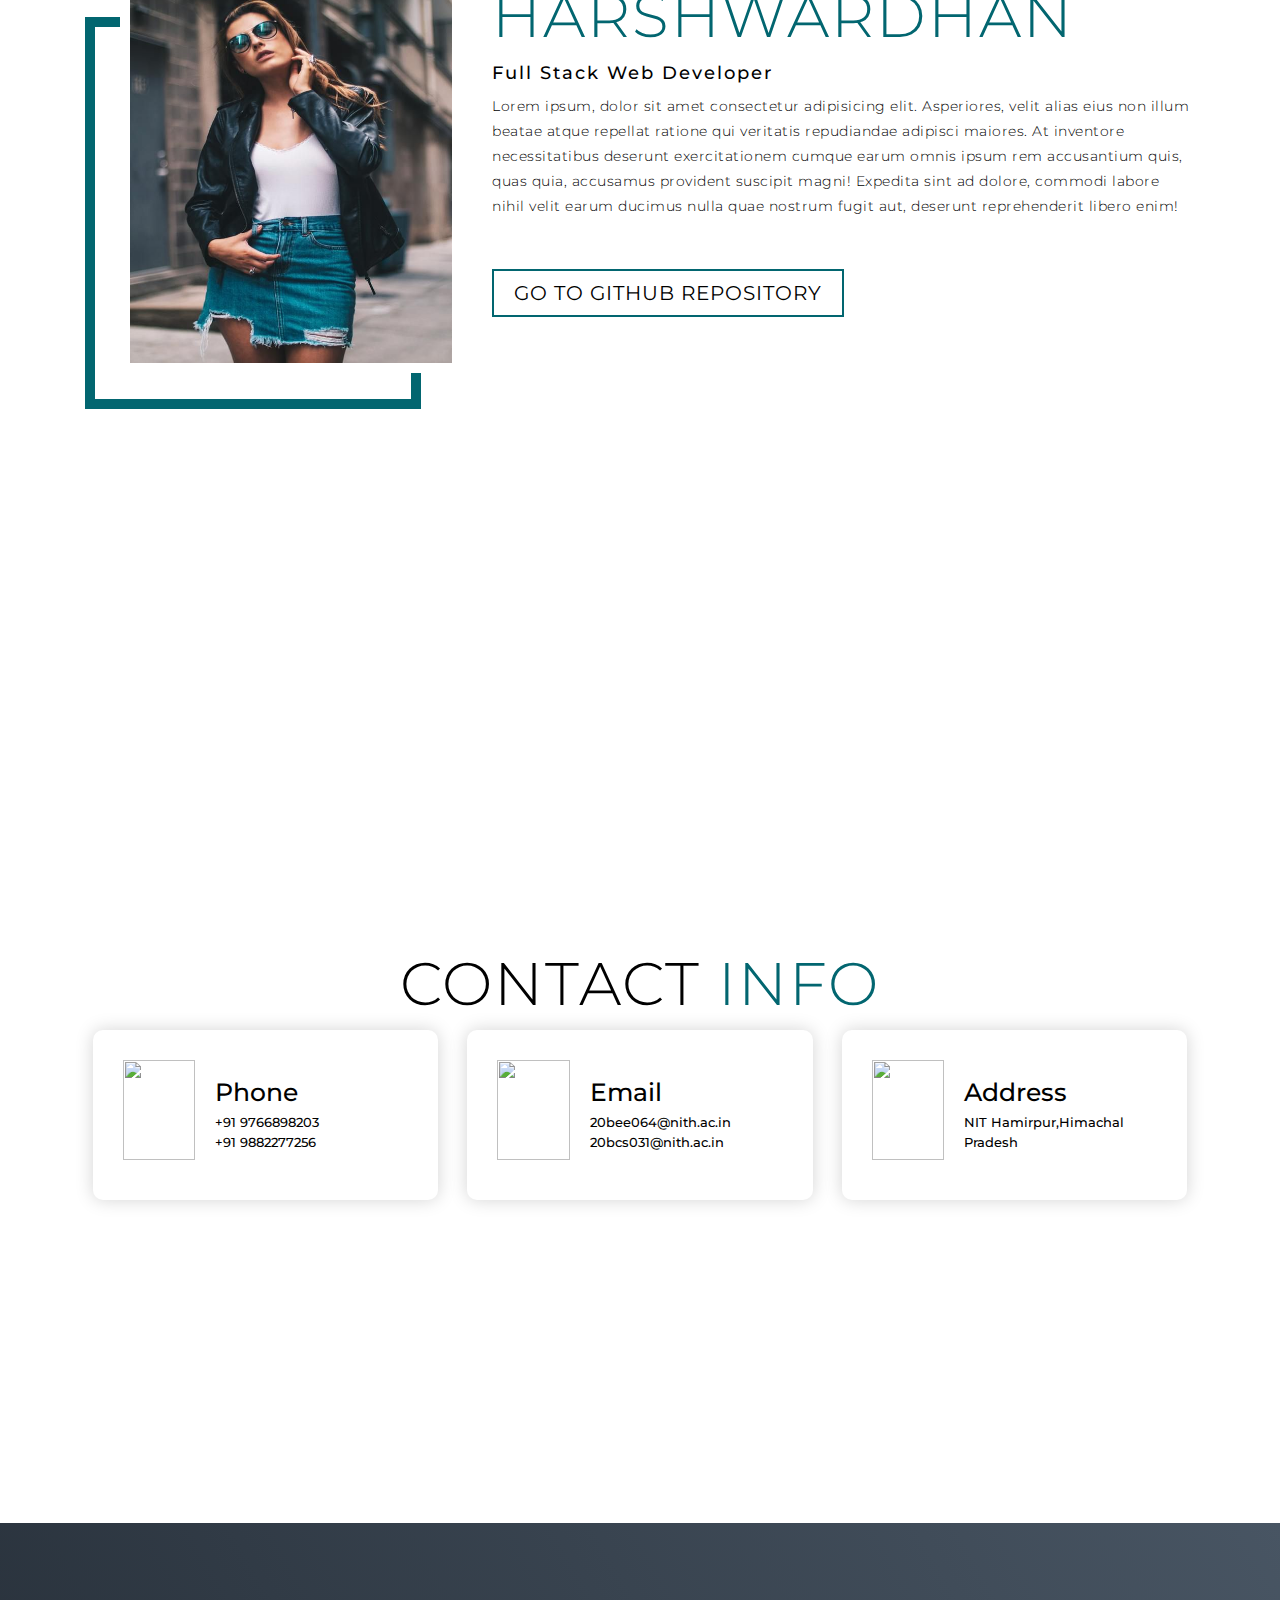
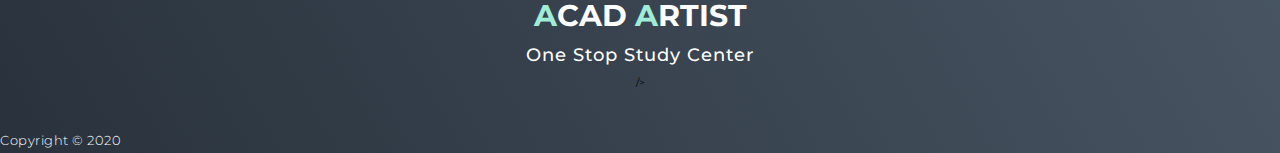
==== commit 84d900b8: "final" ====
--- a/index.html
+++ b/index.html
@@ -71,9 +71,11 @@
             </div>
             <h2  class="link"><a href="Roadmap/backend.html" > Back End Development</h2>
             <p>
-              Lorem ipsum dolor sit amet consectetur adipisicing elit. Corporis
-              debitis rerum, magni voluptatem sed architecto placeat beatae
-              tenetur officia quod
+            Internet, Basic Front End Knowledge:
+            How does the Internet work?
+            HTML, CSS Javascript
+            Operating System & General Knowledge
+            Basic Networking Knowledge
             </p>
           </div>
           <div class="service-item">
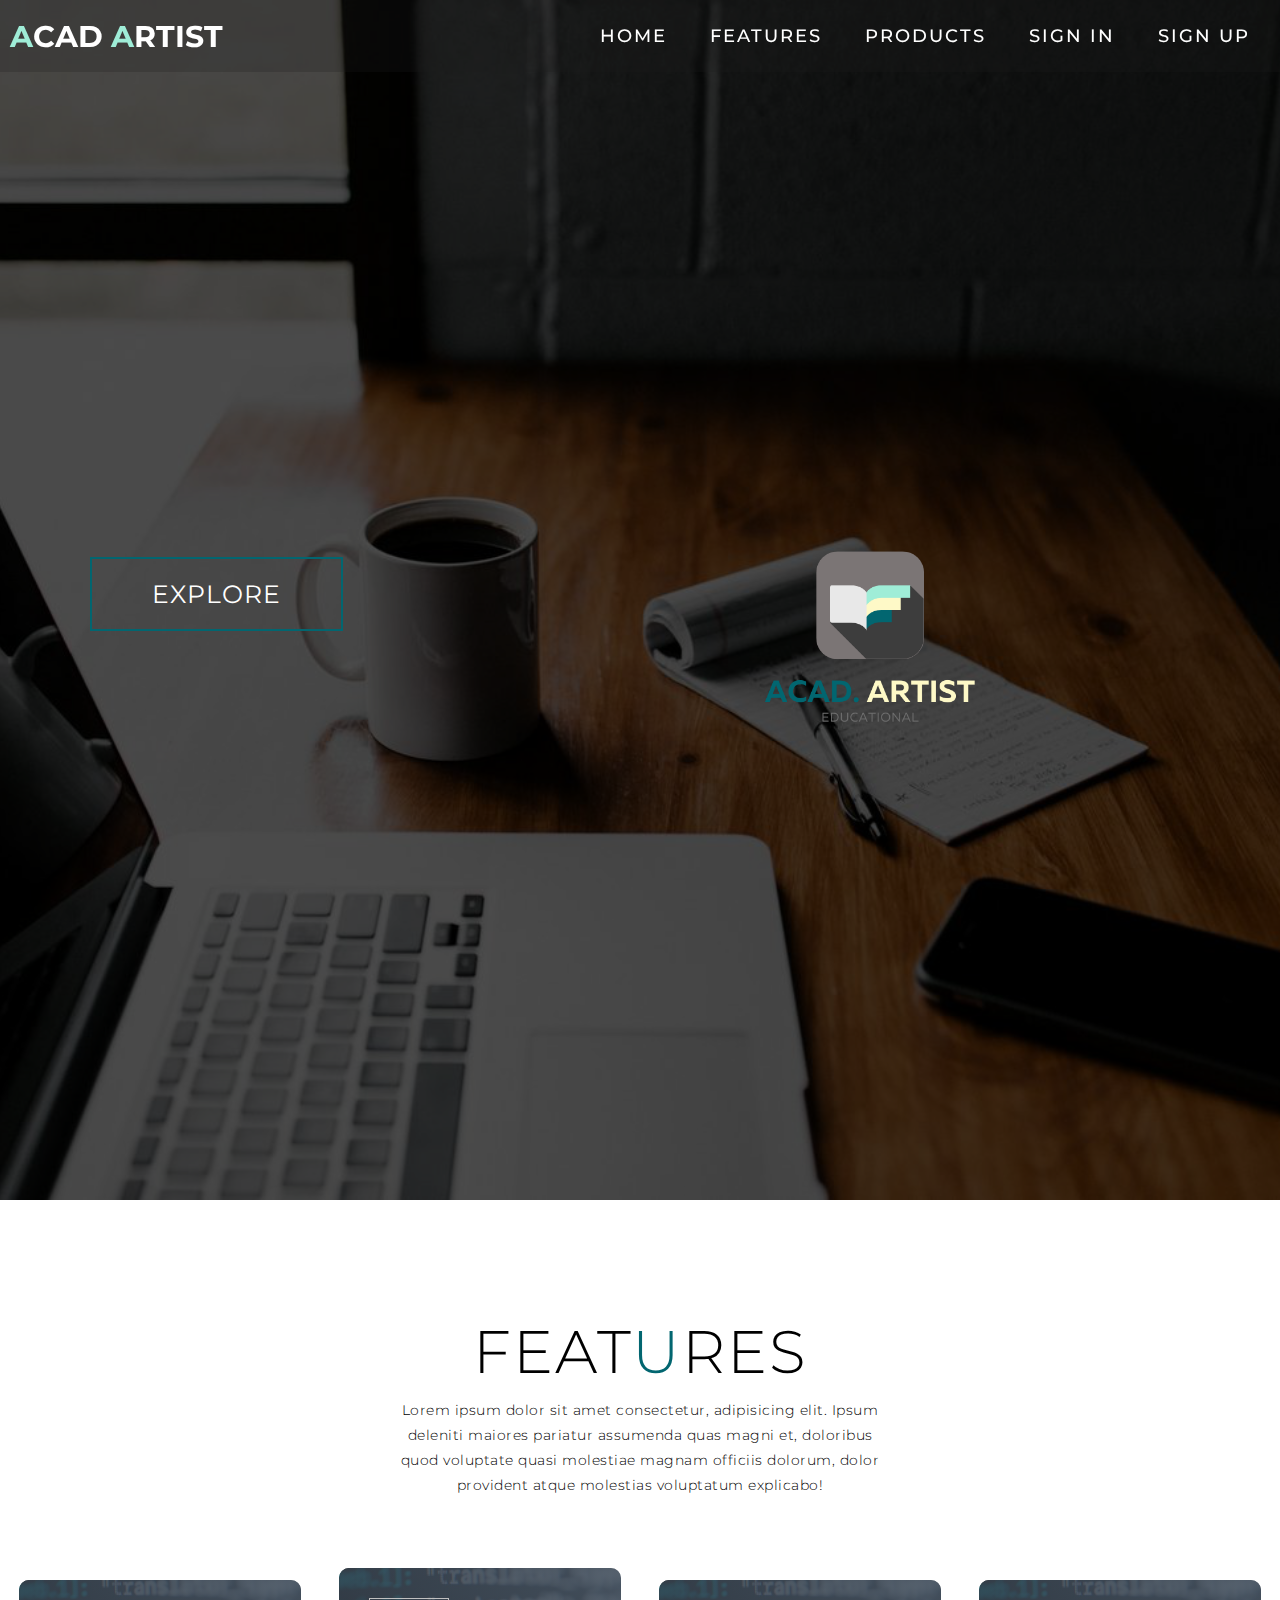
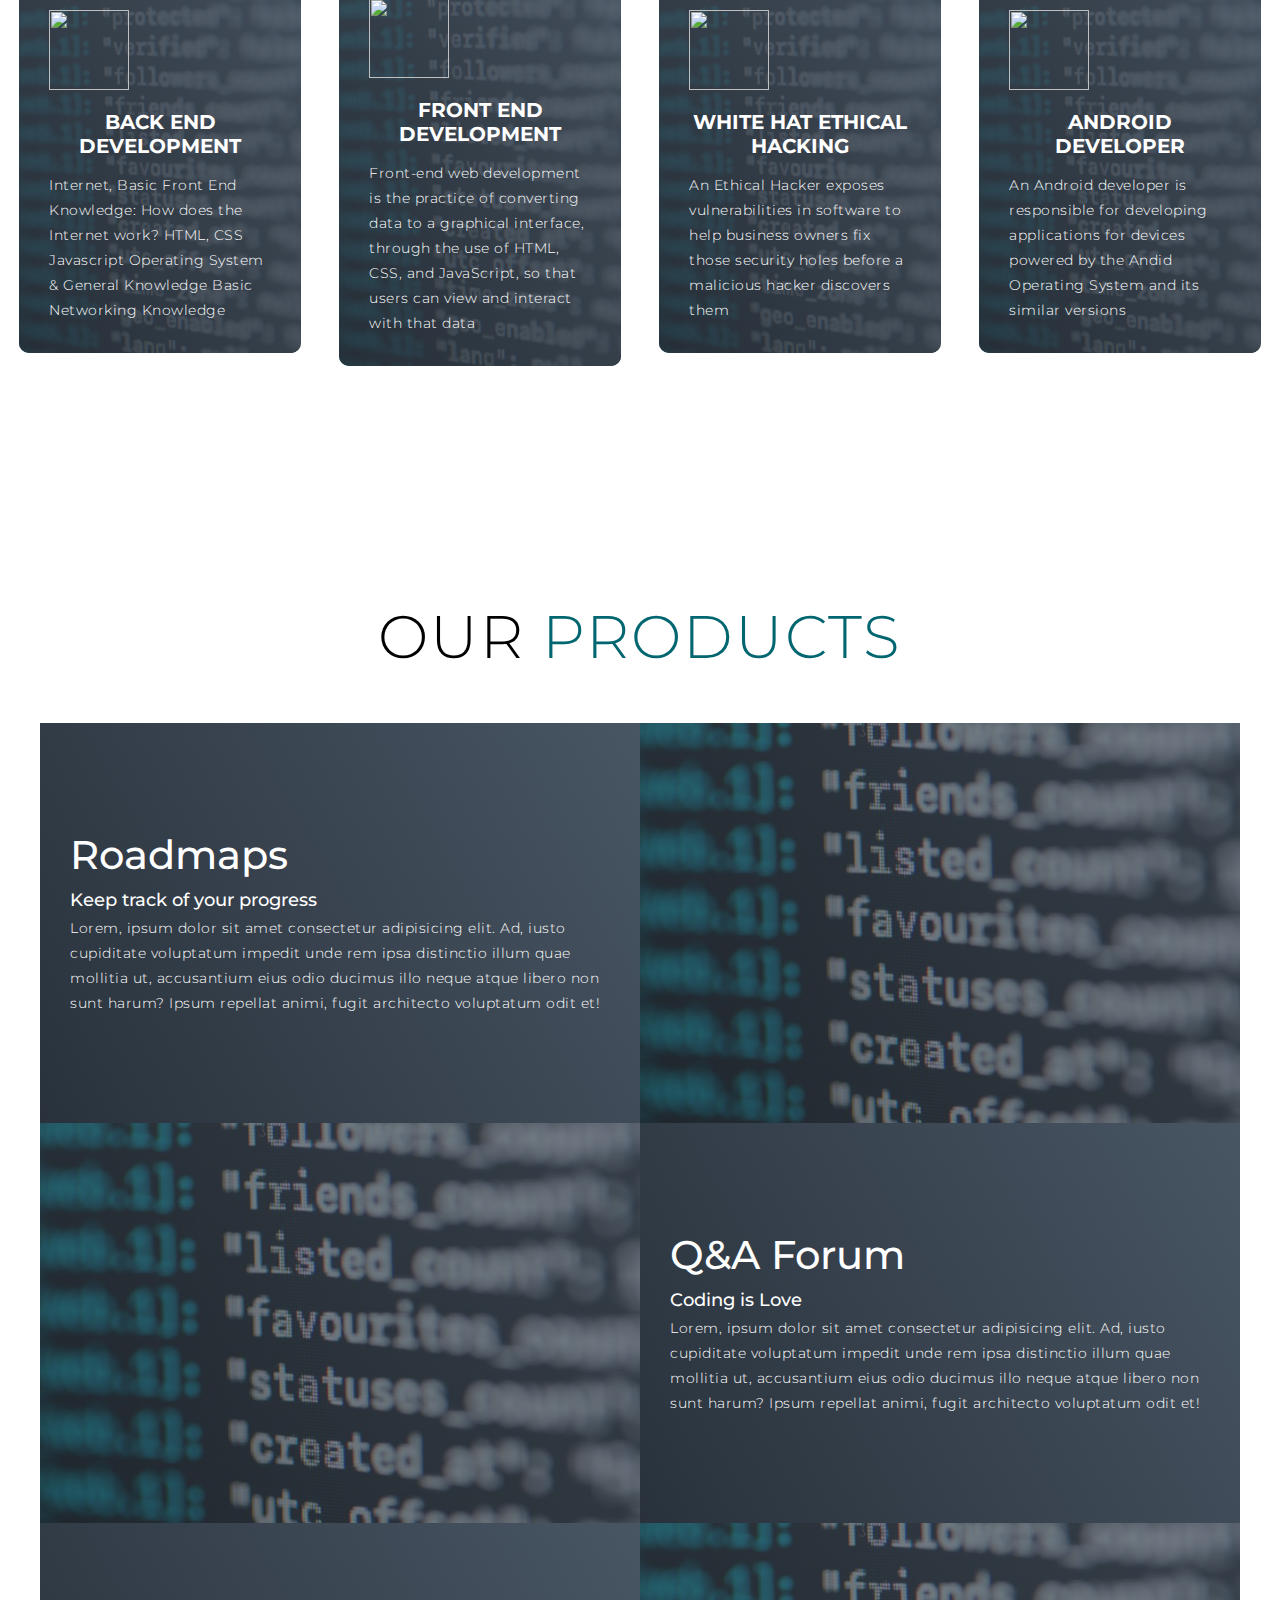
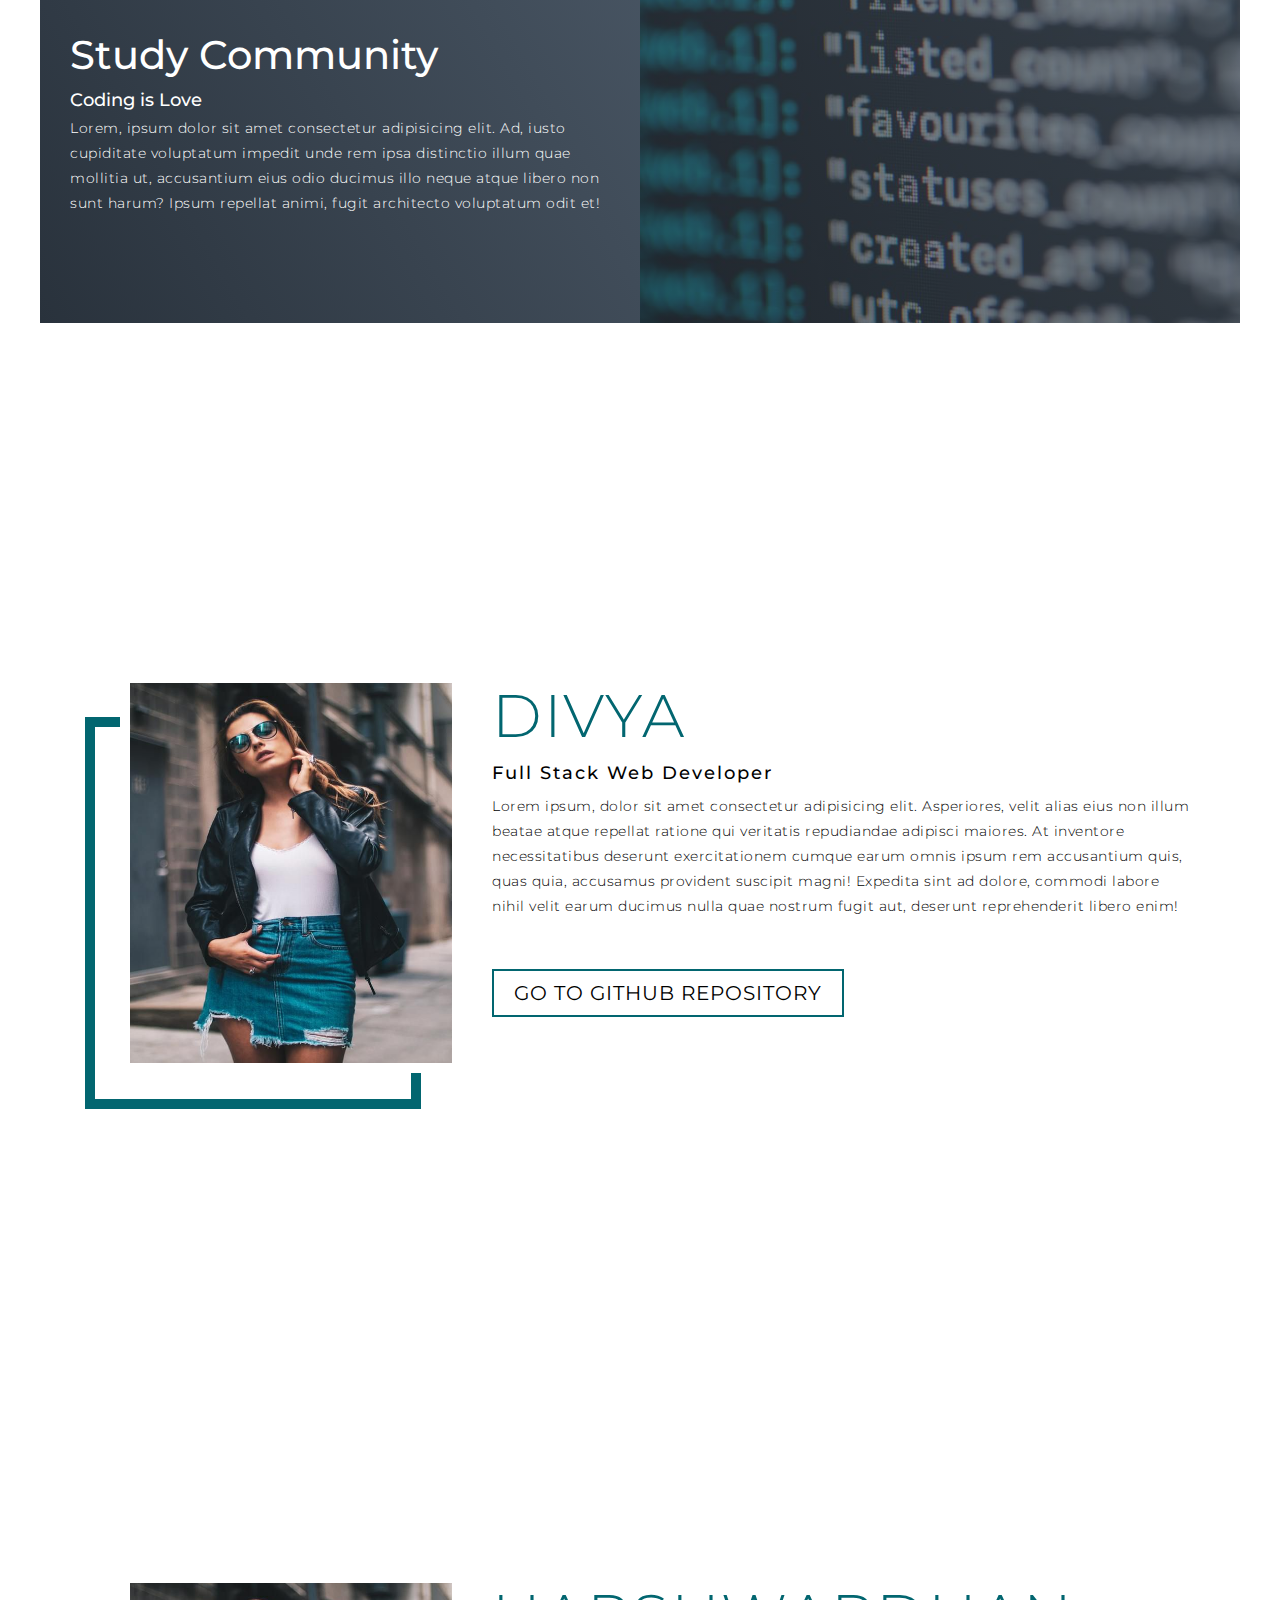
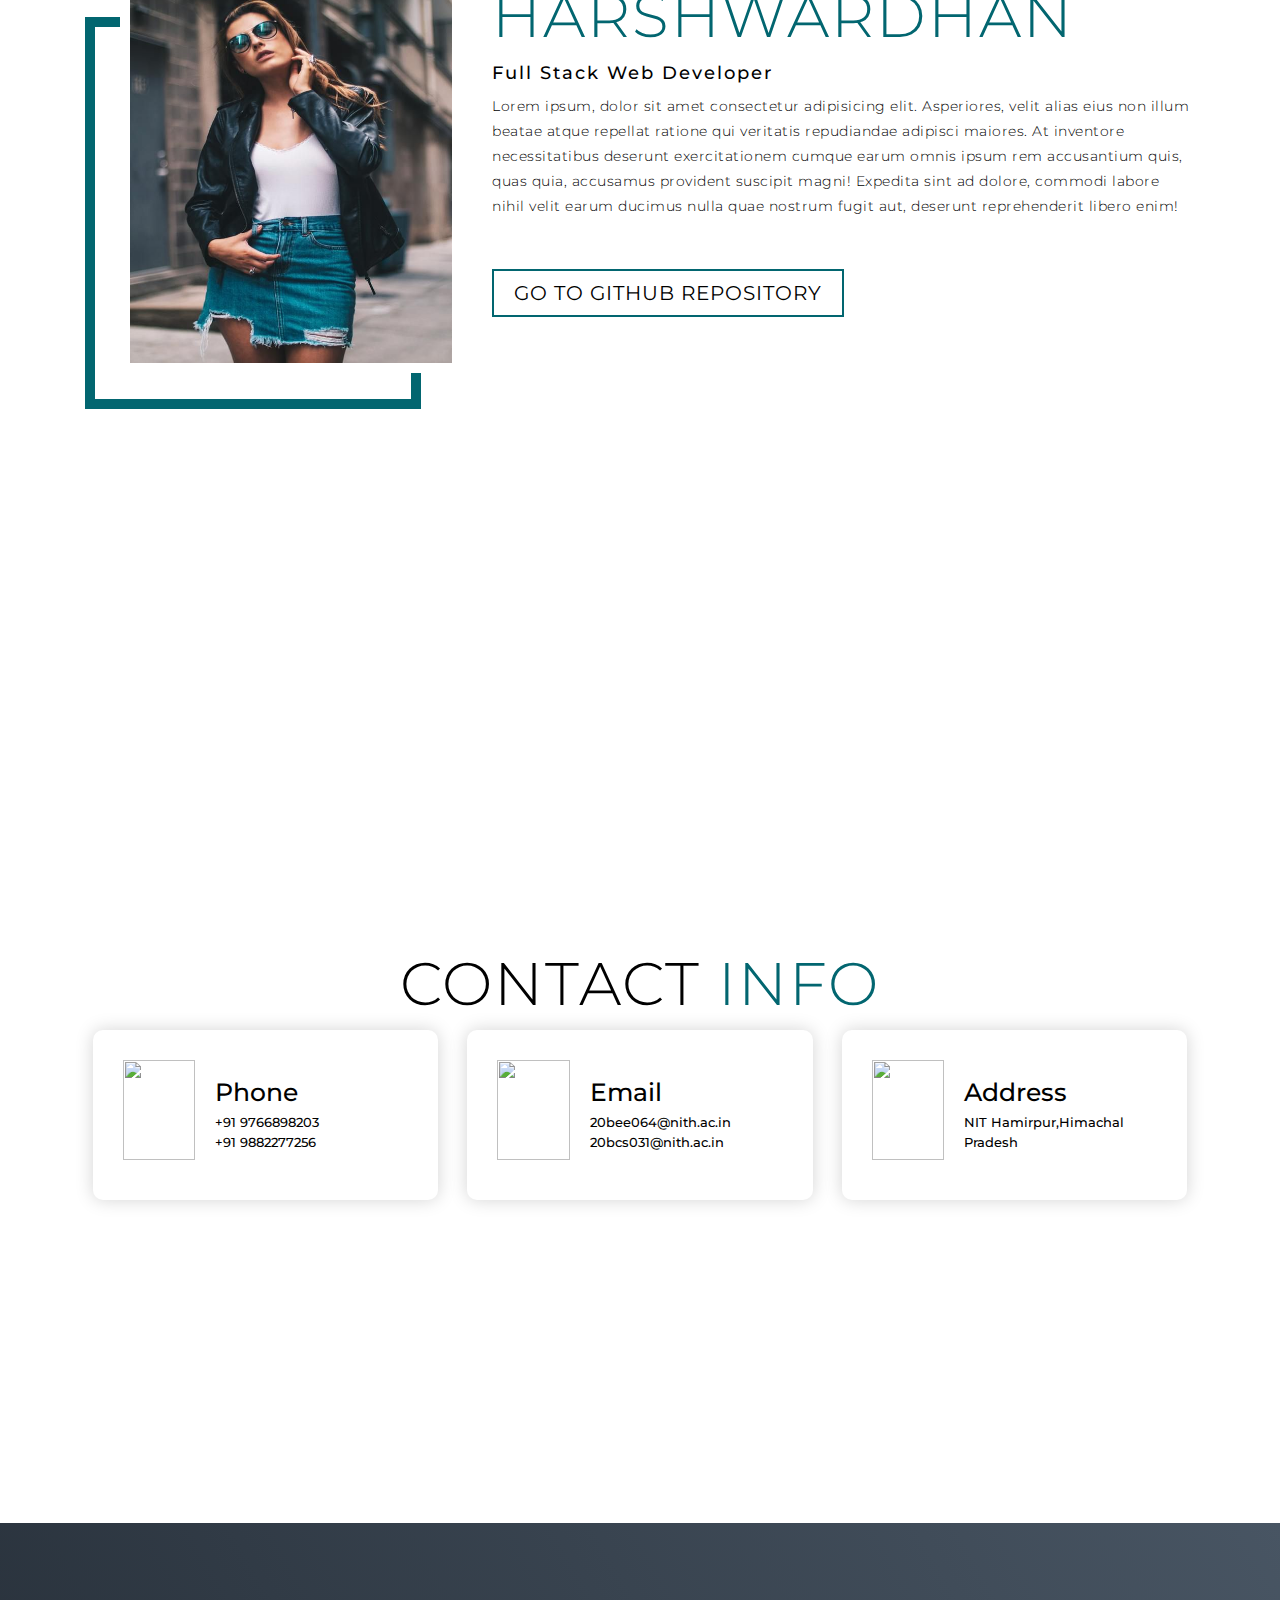
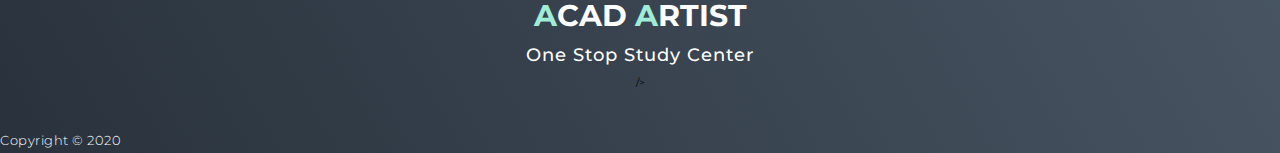
==== commit 2f4f356f: "finalss" ====
--- a/index.html
+++ b/index.html
@@ -91,9 +91,7 @@
             </div>
             <h2 class="link"><a href="Roadmap/index.html" >Front End Development</a></h2>
             <p>
-              Lorem ipsum dolor sit amet consectetur adipisicing elit. Corporis
-              debitis rerum, magni voluptatem sed architecto placeat beatae
-              tenetur officia quod
+              Front-end web development is the practice of converting data to a graphical interface, through the use of HTML, CSS, and JavaScript, so that users can view and interact with that data
             </p>
           </div>
           <div class="service-item">
@@ -104,9 +102,7 @@
             </div>
             <h2 class="link"><a href="Roadmap/hacking.html" >White Hat Ethical Hacking</a></h2>
             <p>
-              Lorem ipsum dolor sit amet consectetur adipisicing elit. Corporis
-              debitis rerum, magni voluptatem sed architecto placeat beatae
-              tenetur officia quod
+              An Ethical Hacker exposes vulnerabilities in software to help business owners fix those security holes before a malicious hacker discovers them
             </p>
           </div>
           <div class="service-item">
@@ -117,9 +113,7 @@
             </div>
             <h2 class="link"><a href="Roadmap/android.html" >Android Developer</a></h2>
             <p>
-              Lorem ipsum dolor sit amet consectetur adipisicing elit. Corporis
-              debitis rerum, magni voluptatem sed architecto placeat beatae
-              tenetur officia quod
+              An Android developer is responsible for developing applications for devices powered by the Andid Operating System and its similar versions
             </p>
           </div>
         </div>
@@ -239,7 +233,7 @@
             Expedita sint ad dolore, commodi labore nihil velit earum ducimus
             nulla quae nostrum fugit aut, deserunt reprehenderit libero enim!
           </p>
-          <a href="#" class="cta">Go to Github Repository</a>
+          <a href="https://github.com/emharsha1812/acadartisit" class="cta">Go to Github Repository</a>
         </div>
       </div>
     </section>
@@ -263,7 +257,7 @@
             Expedita sint ad dolore, commodi labore nihil velit earum ducimus
             nulla quae nostrum fugit aut, deserunt reprehenderit libero enim!
           </p>
-          <a href="#" class="cta">Go to Github Repository</a>
+          <a href="https://github.com/emharsha1812/acadartisit" class="cta">Go to Github Repository</a>
         </div>
       </div>
     </section>
